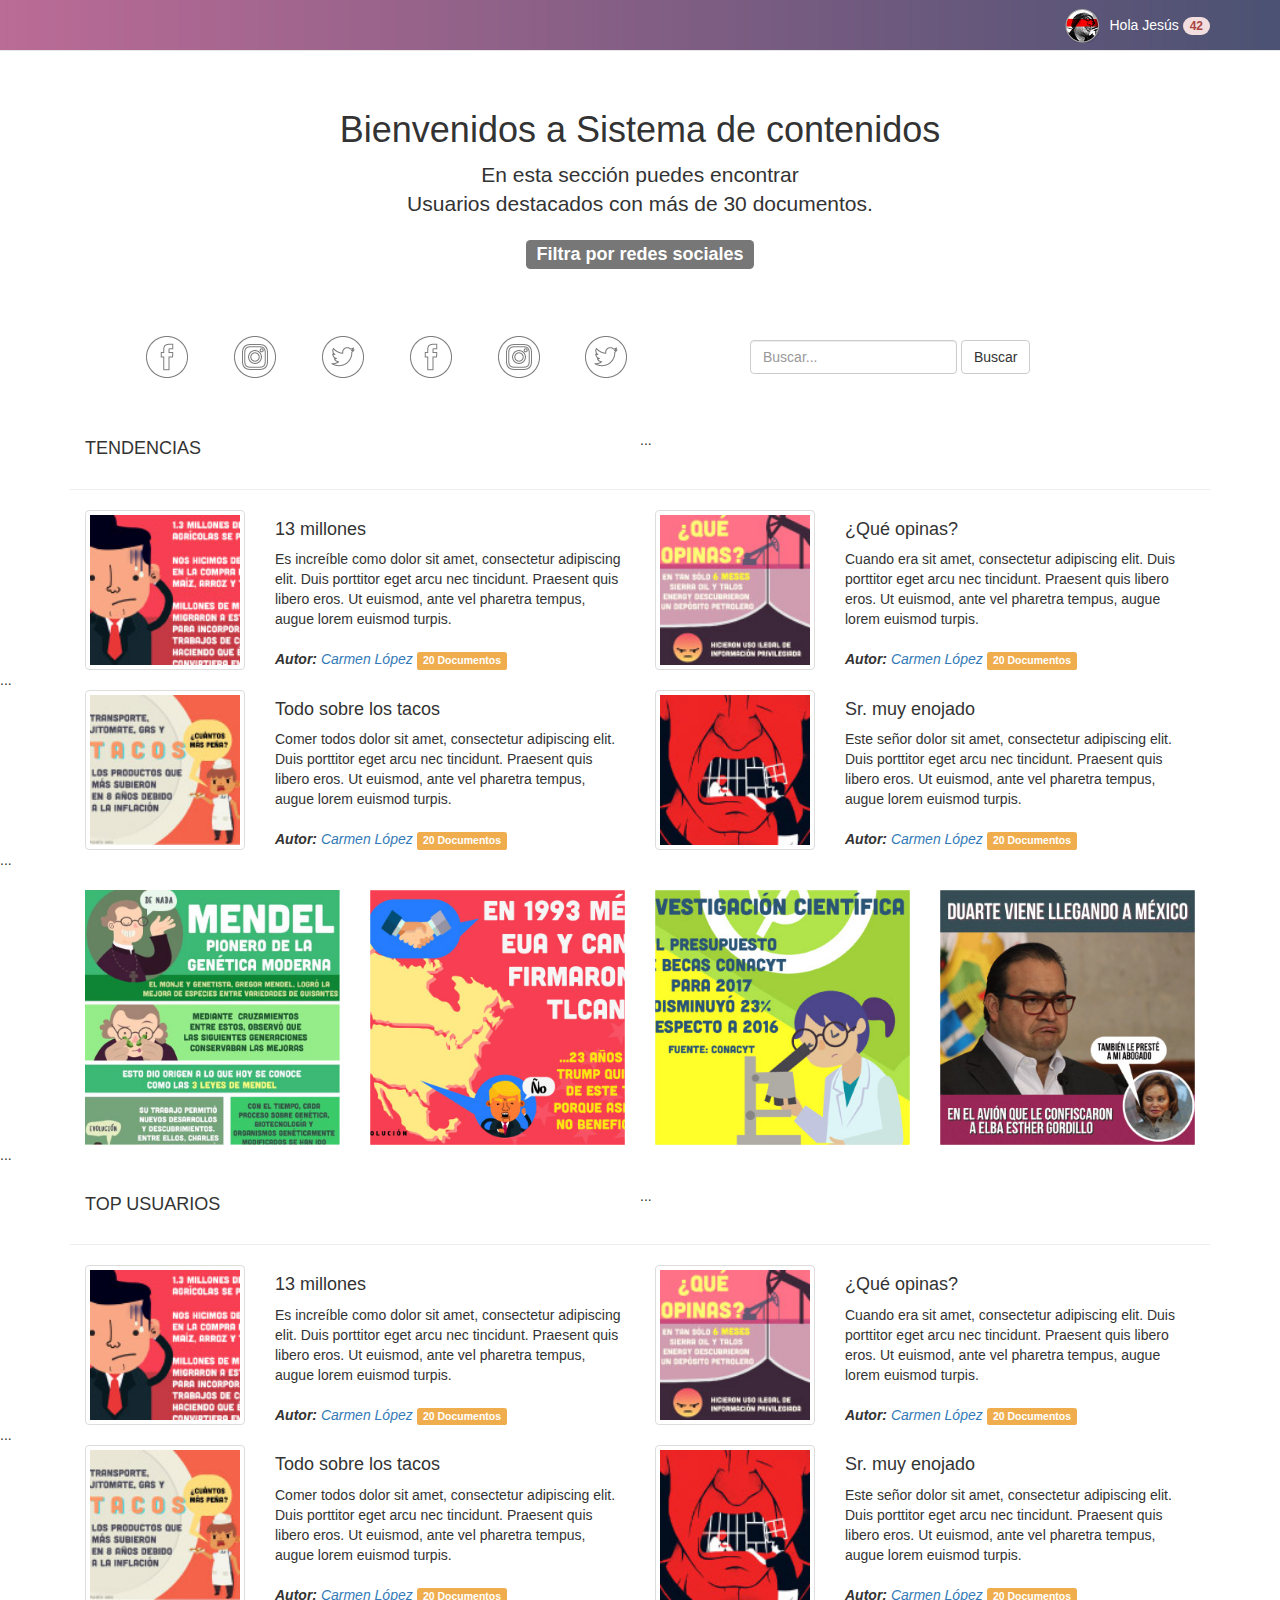
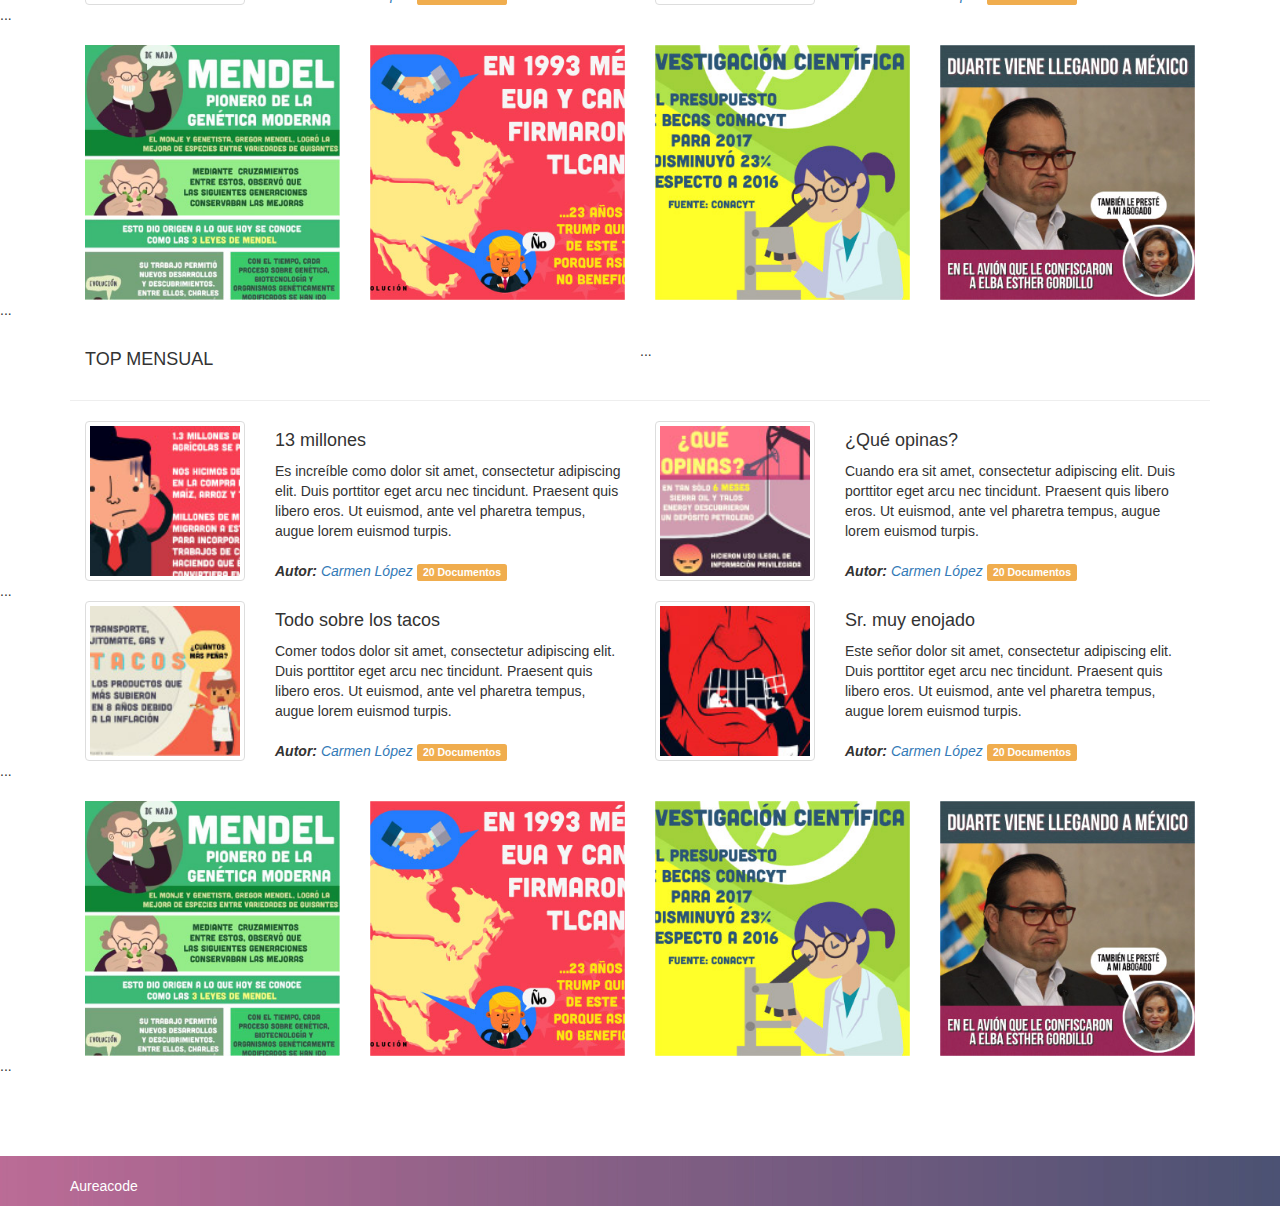
==== home.html @ 3f893d43 "va se llama home.html" ====
<!DOCTYPE html>
<html lang="en">
<head>
<meta charset="utf-8">
<meta http-equiv="X-UA-Compatible" content="IE=edge">
<meta name="viewport" content="width=device-width, initial-scale=1">
<!-- The above 3 meta tags *must* come first in the head; any other head content must come *after* these tags -->
<meta name="description" content="">
<meta name="author" content="">
<link rel="icon" href="#">
<title>Sistema de contenido</title>
<!-- Bootstrap core CSS -->
<link href="assets/css/bootstrap.min.css" rel="stylesheet">
<link rel="stylesheet" type="text/css" href="assets/css/starter-template.css">
<!-- IE10 viewport hack for Surface/desktop Windows 8 bug -->
<link href="assets/css/ie10-viewport-bug-workaround.css" rel="stylesheet">
<link rel="stylesheet" type="text/css" href="assets/css/bootstrap.css">
<!-- Custom styles for this template -->
<link href="assets/css/cover2.css" rel="stylesheet">
<link rel="stylesheet" type="text/css" href="assets/css/miestilo.css">
<!-- Just for debugging purposes. Don't actually copy these 2 lines! -->
<!--[if lt IE 9]><script src="../../assets/js/ie8-responsive-file-warning.js"></script><![endif]-->
<script src="assets/js/ie-emulation-modes-warning.js"></script>
<link rel="stylesheet" type="text/css" href="assets/css/bootstrap-extras-margins-padding.css">
<!-- HTML5 shim and Respond.js for IE8 support of HTML5 elements and media queries -->
<!--[if lt IE 9]>
      <script src="https://oss.maxcdn.com/html5shiv/3.7.3/html5shiv.min.js"></script>
      <script src="https://oss.maxcdn.com/respond/1.4.2/respond.min.js"></script>
    <![endif]-->
</head>

<body>
<!-- Fixed navbar -->
<nav class="navbar pleca navbar-default navbar-fixed-top">
  <div class="container">
    <div class="navbar-header">
      <button type="button" class="navbar-toggle collapsed" data-toggle="collapse" data-target="#navbar" aria-expanded="false" aria-controls="navbar"> <span class="sr-only"> </span> <span class="icon-bar"></span> <span class="icon-bar"></span> <span class="icon-bar"></span> </button>
      <!--a class="navbar-brand" href="#">Project name</a--> 
    </div>
    <div id="navbar" class="navbar-collapse collapse">
      <ul class="nav navbar-nav navbar-right">
        <li class="dropdown"> <a href="#" class="dropdown-toggle" data-toggle="dropdown" role="button" aria-haspopup="true" aria-expanded="false"> <img class="avatar"  src="assets/images/user.png" width="34" height="34"> Hola Jesús <span class="badge alert-danger">42</span></a>
          <ul class="dropdown-menu">
            <li><a href="#">Cuenta</a></li>
            <li><a href="#">Notificaciones <span class="badge alert-danger">42</span></a></li>
            <li><a href="#">Cerrar</a></li>
          </ul>
        </li>
      </ul>
    </div>
    <!--/.nav-collapse --> 
  </div>
</nav>
<!-- /Fixed navbar -->
<!--Titulo-->
<div class="container">

      <div class="starter-template">
        <h1>Bienvenidos a Sistema de contenidos</h1>
        <p class="lead">En esta sección puedes encontrar <br> Usuarios destacados con más de 30 documentos.<br>
        </p><h3><span class="label label-default mt-20">Filtra por redes sociales</span></h3>
      </div>

    </div>
<!--end título -->
 
<!--iconos de redes-->
<div class="container">
<div class="col-md-7">
  <ul>
    <li>
      <input type="checkbox" id="cb1" />
      <label for="cb1"><img src="assets/images/icon-fb2.png" width="44" height="44"></label>
    </li>
    <li>
      <input type="checkbox" id="cb2" />
      <label for="cb2"><img src="assets/images/icon-instagram2.png" width="44" height="44"></label>
    </li>
    <li>
      <input type="checkbox" id="cb3" />
      <label for="cb3"><img src="assets/images/icon-twitter2.png" width="44" height="44"></label>
    </li>
    <li>
      <input type="checkbox" id="cb4" />
      <label for="cb4"><img src="assets/images/icon-fb2.png" width="44" height="44"></label>
    </li>
    <li>
      <input type="checkbox" id="cb5" />
      <label for="cb5"><img src="assets/images/icon-instagram2.png" width="44" height="44"></label>
    </li>
    <li>
      <input type="checkbox" id="cb6" />
      <label for="cb6"><img src="assets/images/icon-twitter2.png" width="44" height="44"></label>
    </li>
  </ul>
  </div>
  <div class="col-md-5">
  <form class="form-inline mt-25">
  <div class="form-group">
        <input type="text" class="form-control" id="exampleInputName2" placeholder="Buscar...">
  </div>
  
  <button type="submit" class="btn btn-default">Buscar</button>
</form>
</div>
  <!--end iconos de redes--> 
</div>
<section>
<div class="container mt-20">
  <div class="col-md-6 text-uppercase"><h4>tendencias</h4></div>
  <div class="col-md-6"></div>
  <div class="clearfix">...</div>
  <hr />
</div>
<!--noticias pekes-->
<div class="container">
  <div class="col-lg-2"><img src="assets/images/tw-1.jpg" class="img-thumbnail" width="100%" height="100%"></div>
  <div class="col-lg-4 ">
    <h4>13 millones</h4>
    Es increíble como dolor sit amet, consectetur adipiscing elit. Duis porttitor eget arcu nec tincidunt. Praesent quis libero eros. Ut euismod, ante vel pharetra tempus, augue lorem euismod turpis.
    <footer class="mt-20"><cite title="Source Title"><b>Autor:</b> <a href="#">Carmen López</a></cite> <span class="label label-warning"> 20 Documentos</span></footer>
  </div>
  <div class="col-lg-2"><img src="assets/images/tw-2.jpg" class="img-thumbnail" width="100%" height="100%"></div>
  <div class="col-lg-4 ">
    <h4>¿Qué opinas?</h4>
    Cuando era sit amet, consectetur adipiscing elit. Duis porttitor eget arcu nec tincidunt. Praesent quis libero eros. Ut euismod, ante vel pharetra tempus, augue lorem euismod turpis.
    <footer class="mt-20"><cite title="Source Title"><b>Autor:</b> <a href="#">Carmen López</a></cite> <span class="label label-warning"> 20 Documentos</span></footer>
  </div>
  <hr />
</div>
<div class="clearfix">...</div>
<div class="container">
  <div class="col-lg-2"><img src="assets/images/tw-3.jpg" class="img-thumbnail" width="100%" height="100%"></div>
  <div class="col-lg-4 ">
    <h4>Todo sobre los tacos</h4>
    Comer todos dolor sit amet, consectetur adipiscing elit. Duis porttitor eget arcu nec tincidunt. Praesent quis libero eros. Ut euismod, ante vel pharetra tempus, augue lorem euismod turpis.
    <footer class="mt-20"><cite title="Source Title"><b>Autor:</b> <a href="#">Carmen López</a></cite> <span class="label label-warning"> 20 Documentos</span></footer>
  </div>
  <div class="col-lg-2"><img src="assets/images/tw-4.jpg" class="img-thumbnail" width="100%" height="100%"></div>
  <div class="col-lg-4 ">
    <h4>Sr. muy enojado</h4>
    Este señor dolor sit amet, consectetur adipiscing elit. Duis porttitor eget arcu nec tincidunt. Praesent quis libero eros. Ut euismod, ante vel pharetra tempus, augue lorem euismod turpis.
    <footer class="mt-20"><cite title="Source Title"><b>Autor:</b> <a href="#">Carmen López</a></cite> <span class="label label-warning"> 20 Documentos</span></footer>
  </div>
  <hr />
</div>
<!--end noticias pekes-->
<div class="clearfix">...</div>
<div class="container mt-20">

<div class="col-md-3"><img  src="assets/images/img-1.jpg" width="100%" ></div>
<div class="col-md-3"><img  src="assets/images/img-2.jpg" width="100%" ></div>
<div class="col-md-3"><img  src="assets/images/img-3.jpg" width="100%" ></div>
<div class="col-md-3"><img  src="assets/images/img-4.jpg" width="100%" ></div>



</div>
<div class="clearfix">...</div>
</section>
<section>
<div class="container mt-20">
  <div class="col-md-6 text-uppercase"><h4>top usuarios</h4></div>
  <div class="col-md-6"></div>
  <div class="clearfix">...</div>
  <hr />
</div>
<!--noticias pekes-->
<div class="container">
  <div class="col-lg-2"><img src="assets/images/tw-1.jpg" class="img-thumbnail" width="100%" height="100%"></div>
  <div class="col-lg-4 ">
    <h4>13 millones</h4>
    Es increíble como dolor sit amet, consectetur adipiscing elit. Duis porttitor eget arcu nec tincidunt. Praesent quis libero eros. Ut euismod, ante vel pharetra tempus, augue lorem euismod turpis.
    <footer class="mt-20"><cite title="Source Title"><b>Autor:</b> <a href="#">Carmen López</a></cite> <span class="label label-warning"> 20 Documentos</span></footer>
  </div>
  <div class="col-lg-2"><img src="assets/images/tw-2.jpg" class="img-thumbnail" width="100%" height="100%"></div>
  <div class="col-lg-4 ">
    <h4>¿Qué opinas?</h4>
    Cuando era sit amet, consectetur adipiscing elit. Duis porttitor eget arcu nec tincidunt. Praesent quis libero eros. Ut euismod, ante vel pharetra tempus, augue lorem euismod turpis.
    <footer class="mt-20"><cite title="Source Title"><b>Autor:</b> <a href="#">Carmen López</a></cite> <span class="label label-warning"> 20 Documentos</span></footer>
  </div>
  <hr />
</div>
<div class="clearfix">...</div>
<div class="container">
  <div class="col-lg-2"><img src="assets/images/tw-3.jpg" class="img-thumbnail" width="100%" height="100%"></div>
  <div class="col-lg-4 ">
    <h4>Todo sobre los tacos</h4>
    Comer todos dolor sit amet, consectetur adipiscing elit. Duis porttitor eget arcu nec tincidunt. Praesent quis libero eros. Ut euismod, ante vel pharetra tempus, augue lorem euismod turpis.
    <footer class="mt-20"><cite title="Source Title"><b>Autor:</b> <a href="#">Carmen López</a></cite> <span class="label label-warning"> 20 Documentos</span></footer>
  </div>
  <div class="col-lg-2"><img src="assets/images/tw-4.jpg" class="img-thumbnail" width="100%" height="100%"></div>
  <div class="col-lg-4 ">
    <h4>Sr. muy enojado</h4>
    Este señor dolor sit amet, consectetur adipiscing elit. Duis porttitor eget arcu nec tincidunt. Praesent quis libero eros. Ut euismod, ante vel pharetra tempus, augue lorem euismod turpis.
    <footer class="mt-20"><cite title="Source Title"><b>Autor:</b> <a href="#">Carmen López</a></cite> <span class="label label-warning"> 20 Documentos</span></footer>
  </div>
  <hr />
</div>
<!--end noticias pekes-->
<div class="clearfix">...</div>
<div class="container mt-20">

<div class="col-md-3"><img  src="assets/images/img-1.jpg" width="100%" ></div>
<div class="col-md-3"><img  src="assets/images/img-2.jpg" width="100%" ></div>
<div class="col-md-3"><img  src="assets/images/img-3.jpg" width="100%" ></div>
<div class="col-md-3"><img  src="assets/images/img-4.jpg" width="100%" ></div>



</div>
<div class="clearfix">...</div>
</section>
<section>
<div class="container mt-20">
  <div class="col-md-6 text-uppercase"><h4>top mensual</h4></div>
  <div class="col-md-6"></div>
  <div class="clearfix">...</div>
  <hr />
</div>
<!--noticias pekes-->
<div class="container">
  <div class="col-lg-2"><img src="assets/images/tw-1.jpg" class="img-thumbnail" width="100%" height="100%"></div>
  <div class="col-lg-4 ">
    <h4>13 millones</h4>
    Es increíble como dolor sit amet, consectetur adipiscing elit. Duis porttitor eget arcu nec tincidunt. Praesent quis libero eros. Ut euismod, ante vel pharetra tempus, augue lorem euismod turpis.
    <footer class="mt-20"><cite title="Source Title"><b>Autor:</b> <a href="#">Carmen López</a></cite> <span class="label label-warning"> 20 Documentos</span></footer>
  </div>
  <div class="col-lg-2"><img src="assets/images/tw-2.jpg" class="img-thumbnail" width="100%" height="100%"></div>
  <div class="col-lg-4 ">
    <h4>¿Qué opinas?</h4>
    Cuando era sit amet, consectetur adipiscing elit. Duis porttitor eget arcu nec tincidunt. Praesent quis libero eros. Ut euismod, ante vel pharetra tempus, augue lorem euismod turpis.
    <footer class="mt-20"><cite title="Source Title"><b>Autor:</b> <a href="#">Carmen López</a></cite> <span class="label label-warning"> 20 Documentos</span></footer>
  </div>
  <hr />
</div>
<div class="clearfix">...</div>
<div class="container">
  <div class="col-lg-2"><img src="assets/images/tw-3.jpg" class="img-thumbnail" width="100%" height="100%"></div>
  <div class="col-lg-4 ">
    <h4>Todo sobre los tacos</h4>
    Comer todos dolor sit amet, consectetur adipiscing elit. Duis porttitor eget arcu nec tincidunt. Praesent quis libero eros. Ut euismod, ante vel pharetra tempus, augue lorem euismod turpis.
    <footer class="mt-20"><cite title="Source Title"><b>Autor:</b> <a href="#">Carmen López</a></cite> <span class="label label-warning"> 20 Documentos</span></footer>
  </div>
  <div class="col-lg-2"><img src="assets/images/tw-4.jpg" class="img-thumbnail" width="100%" height="100%"></div>
  <div class="col-lg-4 ">
    <h4>Sr. muy enojado</h4>
    Este señor dolor sit amet, consectetur adipiscing elit. Duis porttitor eget arcu nec tincidunt. Praesent quis libero eros. Ut euismod, ante vel pharetra tempus, augue lorem euismod turpis.
    <footer class="mt-20"><cite title="Source Title"><b>Autor:</b> <a href="#">Carmen López</a></cite> <span class="label label-warning"> 20 Documentos</span></footer>
  </div>
  <hr />
</div>
<!--end noticias pekes-->
<div class="clearfix">...</div>
<div class="container mt-20">

<div class="col-md-3"><img  src="assets/images/img-1.jpg" width="100%" ></div>
<div class="col-md-3"><img  src="assets/images/img-2.jpg" width="100%" ></div>
<div class="col-md-3"><img  src="assets/images/img-3.jpg" width="100%" ></div>
<div class="col-md-3"><img  src="assets/images/img-4.jpg" width="100%" ></div>



</div>
<div class="clearfix">...</div>
</section>
<footer class="footer pleca mt-80">
      <div class="container ">
        <p class="mt-20"  style="color:#FFF;">Aureacode</p>
      </div>
    </footer>
<!-- Bootstrap core JavaScript
    ================================================== --> 
<!-- Placed at the end of the document so the pages load faster --> 
<script src="https://ajax.googleapis.com/ajax/libs/jquery/1.12.4/jquery.min.js"></script> 
<script>window.jQuery || document.write('<script src="assets/js/jquery.min.js"><\/script>')</script> 
<script src="assets/js/bootstrap.min.js"></script> 
<!-- IE10 viewport hack for Surface/desktop Windows 8 bug --> 
<script src="assets/js/ie10-viewport-bug-workaround.js"></script>
</body>
</html>
---- assets/css/starter-template.css ----
body {
  padding-top: 50px;
}
.starter-template {
  padding: 40px 15px;
  text-align: center;
}
---- assets/css/ie10-viewport-bug-workaround.css ----
/*!
 * IE10 viewport hack for Surface/desktop Windows 8 bug
 * Copyright 2014-2015 Twitter, Inc.
 * Licensed under MIT (https://github.com/twbs/bootstrap/blob/master/LICENSE)
 */

/*
 * See the Getting Started docs for more information:
 * http://getbootstrap.com/getting-started/#support-ie10-width
 */
@-ms-viewport     { width: device-width; }
@-o-viewport      { width: device-width; }
@viewport         { width: device-width; }
---- assets/css/miestilo.css ----
@charset "utf-8";
/* CSS Document */

input#inputEmail.form-control, input#inputPassword.form-control{  
    background: none;
    color: #fff;
    font-size: 24px;
    height: 55px;
    border: none;
    border-bottom: 1px solid #fff;
    width: 60%;
	box-shadow: none;
	border-radius: 0px;
	margin:auto;
}

.btnRed{
	width:44px;
	height:44px;
	float:left;
	display:block;
	margin-left:70px;
	
	
}
.redes{
	border:1px solid red;
	text-align:center;
}
.fb{
	background:url(../images/icon-fb.png) no-repeat;
	width:44px;
	height:44px;
	display:block;
	
	
}
.tw{
	background:url(../images/icon-twitter.png) no-repeat;
	width:44px;
	height:44px;
	display:block;
}
.int{
	background:url(../images/icon-instagram.png) no-repeat;
	width:44px;
	height:44px;
	
	display:block;
}
button{
	border:none;
}
.pleca{
	background:url(../images/pleca.jpg) repeat-y;
}
.navbar-default .navbar-nav > li > a {
    color: #fff;
}

.navbar-default .navbar-nav > li > a:hover,
.navbar-default .navbar-nav > li > a:focus {
  color:#CCC;
  background-color: transparent;
}
.navbar-default .navbar-nav > .open > a, .navbar-default .navbar-nav > .open > a:hover, .navbar-default .navbar-nav > .open > a:focus {
    color: #fff;
    background-color: #080808;
}
.avatar{
	width:34px;
	height:34px;
	float:left;
	margin-right: 10px;
    margin-top: -6px;
}
/*-----------------estilos para flehca en iconos--------*/
ul {
  list-style-type: none;
}

li {
  display: inline-block;
}

input[type="checkbox"][id^="cb"] {
  display: none;
}

label {
  
  padding: 10px;
  display: block;
  position: relative;
  margin: 10px;
  cursor: pointer;
}

label:before {
  background-color: white;
  color: white;
  content: " ";
  display: block;
  border-radius: 50%;
  
  position: absolute;
  top: -5px;
  left: -5px;
  width: 25px;
  height: 25px;
  text-align: center;
  line-height: 28px;
  transition-duration: 0.4s;
  transform: scale(0);
}

label img {
  height: 44px;
  width: 44px;
  transition-duration: 0.2s;
  transform-origin: 50% 50%;
}

:checked + label {
  border-color: #ddd;
}

:checked + label:before {
  content: "✓";
  background-color: #18d01b;
  transform: scale(1);
}

:checked + label img {
  transform: scale(0.9);
 /* box-shadow: 0 0 5px #333;*/
  z-index: -1;
}

/*------------------fin css para paloma-----*/
blockquote .small, blockquote footer, blockquote small {
    display: block;
    font-size: 80%;
    line-height: 1.42857143;
    color: #777;
}
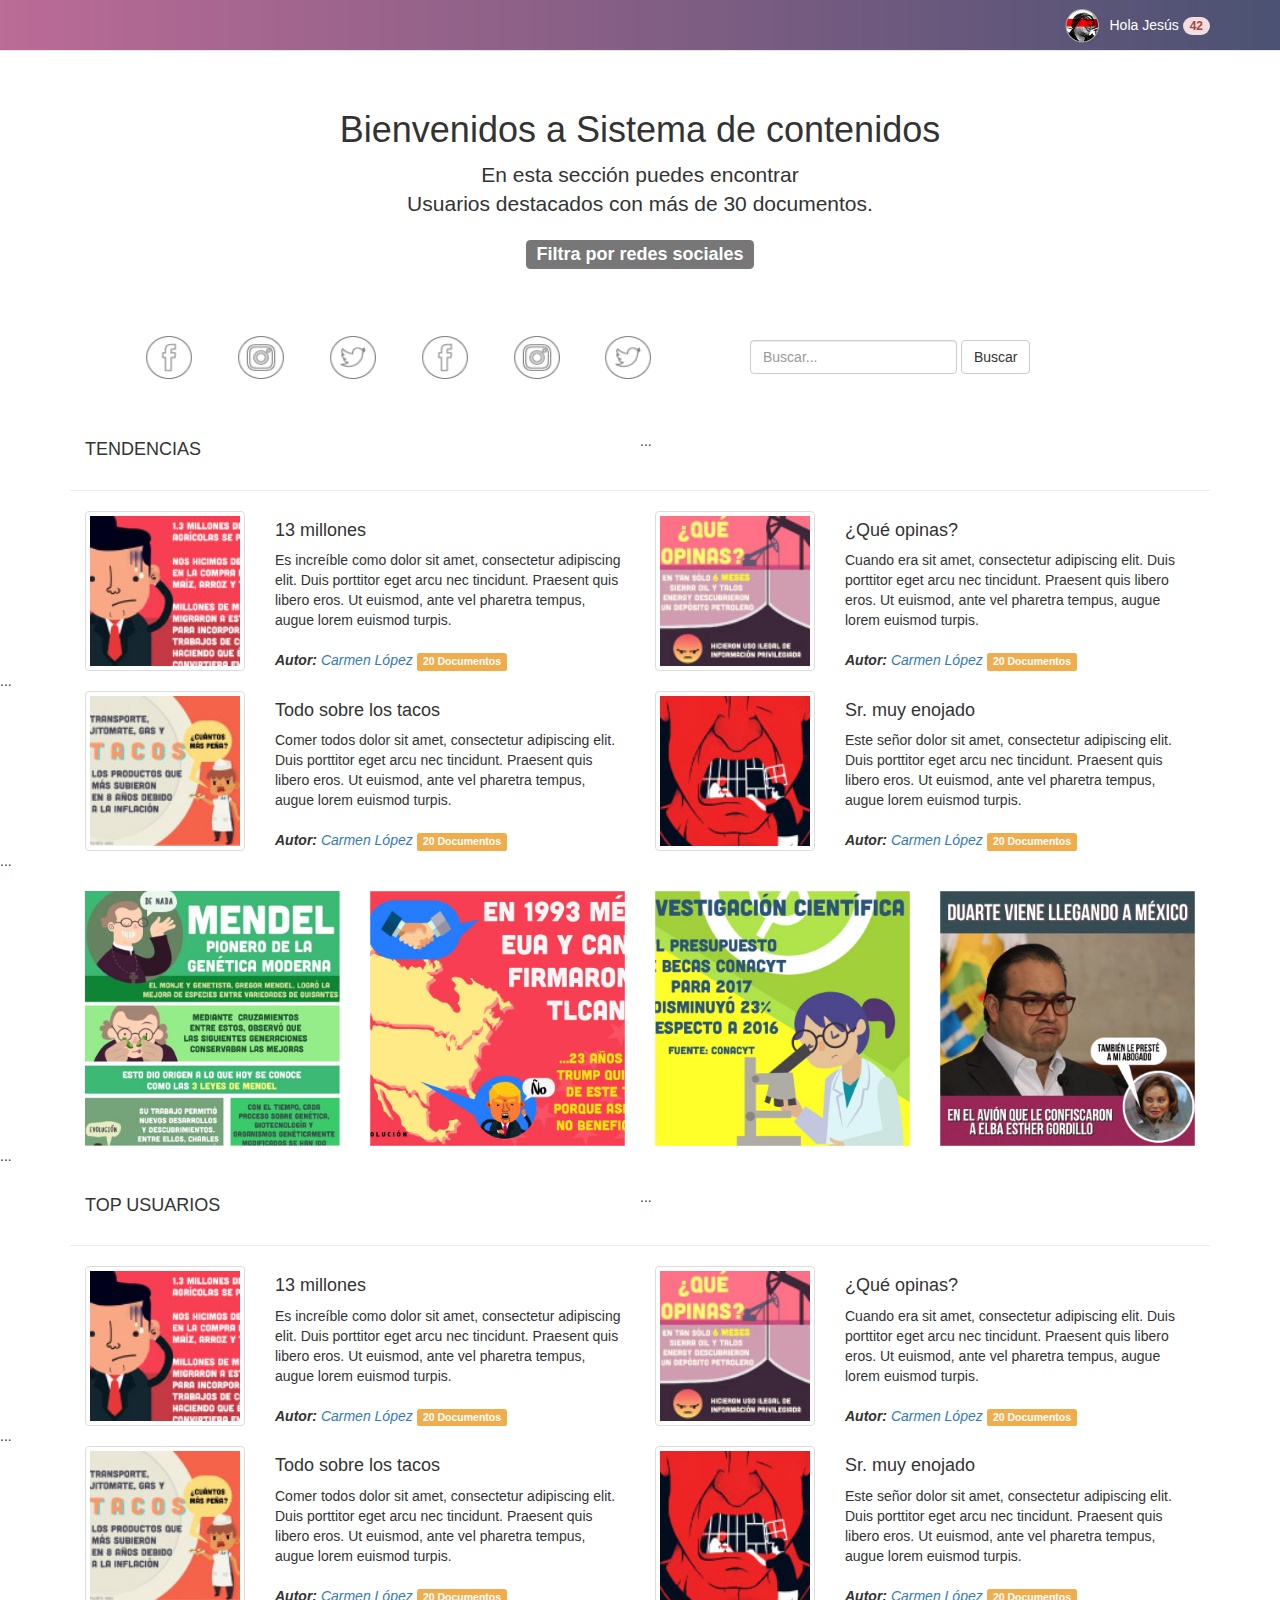
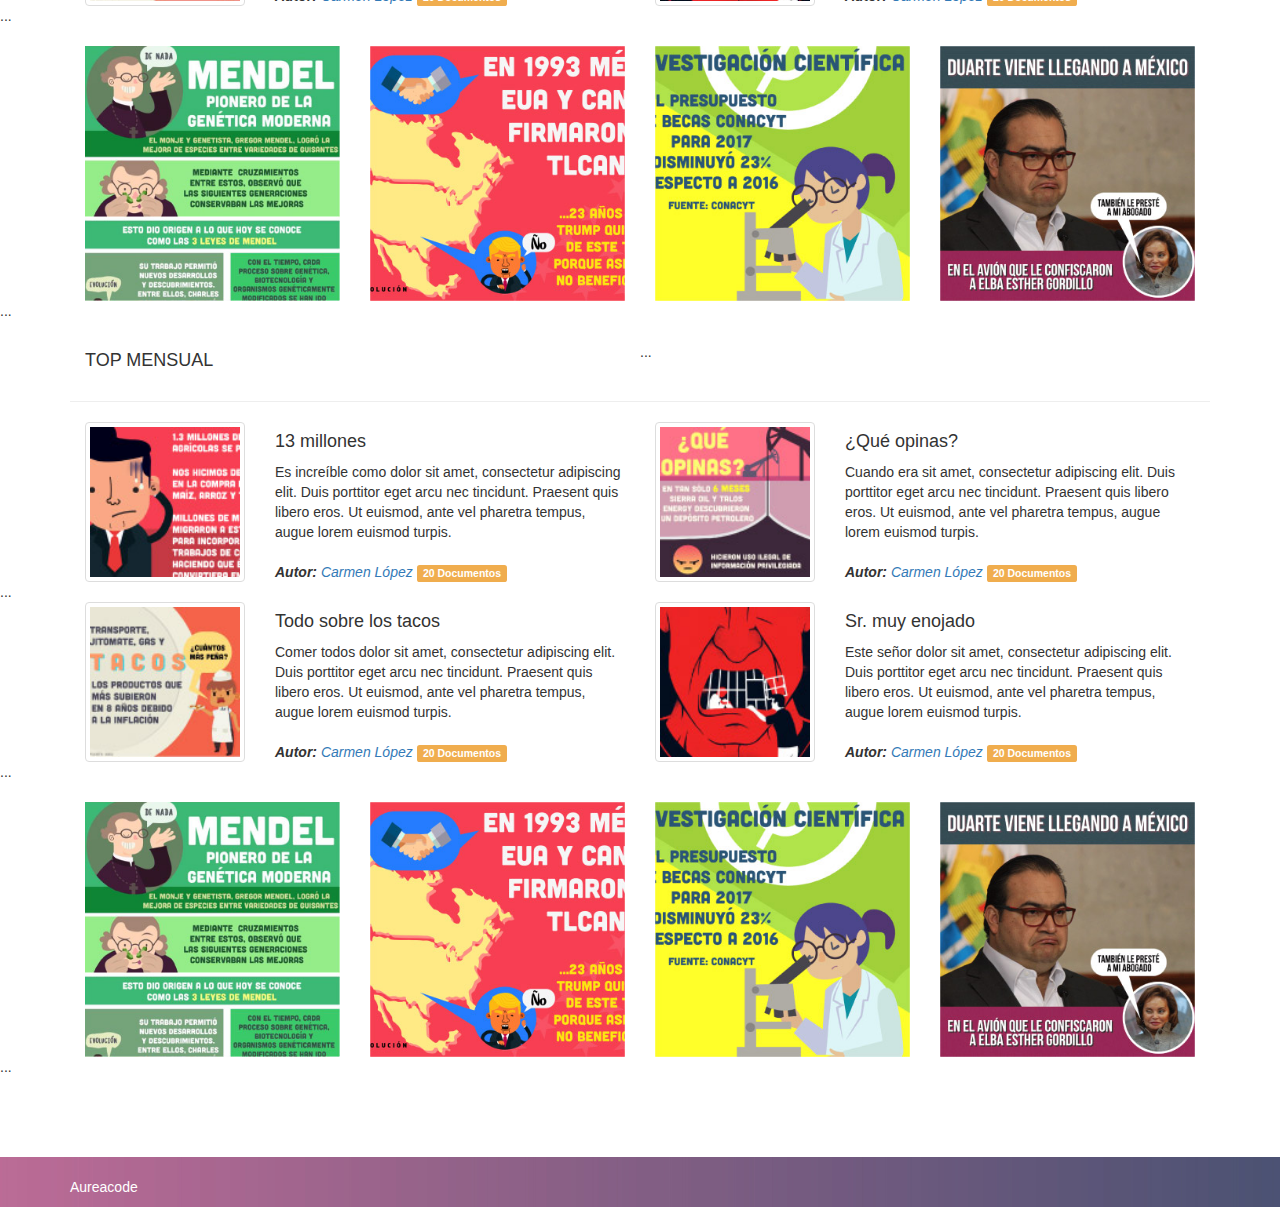
==== commit 3dc03d04: "descarga de contenido" ====
--- a/home.html
+++ b/home.html
@@ -1,281 +1,281 @@
 <!DOCTYPE html>
 <html lang="en">
-<head>
-<meta charset="utf-8">
-<meta http-equiv="X-UA-Compatible" content="IE=edge">
-<meta name="viewport" content="width=device-width, initial-scale=1">
-<!-- The above 3 meta tags *must* come first in the head; any other head content must come *after* these tags -->
-<meta name="description" content="">
-<meta name="author" content="">
-<link rel="icon" href="#">
-<title>Sistema de contenido</title>
-<!-- Bootstrap core CSS -->
-<link href="assets/css/bootstrap.min.css" rel="stylesheet">
-<link rel="stylesheet" type="text/css" href="assets/css/starter-template.css">
-<!-- IE10 viewport hack for Surface/desktop Windows 8 bug -->
-<link href="assets/css/ie10-viewport-bug-workaround.css" rel="stylesheet">
-<link rel="stylesheet" type="text/css" href="assets/css/bootstrap.css">
-<!-- Custom styles for this template -->
-<link href="assets/css/cover2.css" rel="stylesheet">
-<link rel="stylesheet" type="text/css" href="assets/css/miestilo.css">
-<!-- Just for debugging purposes. Don't actually copy these 2 lines! -->
-<!--[if lt IE 9]><script src="../../assets/js/ie8-responsive-file-warning.js"></script><![endif]-->
-<script src="assets/js/ie-emulation-modes-warning.js"></script>
-<link rel="stylesheet" type="text/css" href="assets/css/bootstrap-extras-margins-padding.css">
-<!-- HTML5 shim and Respond.js for IE8 support of HTML5 elements and media queries -->
-<!--[if lt IE 9]>
-      <script src="https://oss.maxcdn.com/html5shiv/3.7.3/html5shiv.min.js"></script>
-      <script src="https://oss.maxcdn.com/respond/1.4.2/respond.min.js"></script>
-    <![endif]-->
-</head>
-
-<body>
-<!-- Fixed navbar -->
-<nav class="navbar pleca navbar-default navbar-fixed-top">
-  <div class="container">
-    <div class="navbar-header">
-      <button type="button" class="navbar-toggle collapsed" data-toggle="collapse" data-target="#navbar" aria-expanded="false" aria-controls="navbar"> <span class="sr-only"> </span> <span class="icon-bar"></span> <span class="icon-bar"></span> <span class="icon-bar"></span> </button>
-      <!--a class="navbar-brand" href="#">Project name</a--> 
-    </div>
-    <div id="navbar" class="navbar-collapse collapse">
-      <ul class="nav navbar-nav navbar-right">
-        <li class="dropdown"> <a href="#" class="dropdown-toggle" data-toggle="dropdown" role="button" aria-haspopup="true" aria-expanded="false"> <img class="avatar"  src="assets/images/user.png" width="34" height="34"> Hola Jesús <span class="badge alert-danger">42</span></a>
-          <ul class="dropdown-menu">
-            <li><a href="#">Cuenta</a></li>
-            <li><a href="#">Notificaciones <span class="badge alert-danger">42</span></a></li>
-            <li><a href="#">Cerrar</a></li>
-          </ul>
-        </li>
-      </ul>
-    </div>
-    <!--/.nav-collapse --> 
-  </div>
-</nav>
-<!-- /Fixed navbar -->
-<!--Titulo-->
-<div class="container">
-
-      <div class="starter-template">
-        <h1>Bienvenidos a Sistema de contenidos</h1>
-        <p class="lead">En esta sección puedes encontrar <br> Usuarios destacados con más de 30 documentos.<br>
-        </p><h3><span class="label label-default mt-20">Filtra por redes sociales</span></h3>
-      </div>
-
-    </div>
-<!--end título -->
- 
-<!--iconos de redes-->
-<div class="container">
-<div class="col-md-7">
-  <ul>
-    <li>
-      <input type="checkbox" id="cb1" />
-      <label for="cb1"><img src="assets/images/icon-fb2.png" width="44" height="44"></label>
-    </li>
-    <li>
-      <input type="checkbox" id="cb2" />
-      <label for="cb2"><img src="assets/images/icon-instagram2.png" width="44" height="44"></label>
-    </li>
-    <li>
-      <input type="checkbox" id="cb3" />
-      <label for="cb3"><img src="assets/images/icon-twitter2.png" width="44" height="44"></label>
-    </li>
-    <li>
-      <input type="checkbox" id="cb4" />
-      <label for="cb4"><img src="assets/images/icon-fb2.png" width="44" height="44"></label>
-    </li>
-    <li>
-      <input type="checkbox" id="cb5" />
-      <label for="cb5"><img src="assets/images/icon-instagram2.png" width="44" height="44"></label>
-    </li>
-    <li>
-      <input type="checkbox" id="cb6" />
-      <label for="cb6"><img src="assets/images/icon-twitter2.png" width="44" height="44"></label>
-    </li>
-  </ul>
-  </div>
-  <div class="col-md-5">
-  <form class="form-inline mt-25">
-  <div class="form-group">
-        <input type="text" class="form-control" id="exampleInputName2" placeholder="Buscar...">
-  </div>
-  
-  <button type="submit" class="btn btn-default">Buscar</button>
-</form>
-</div>
-  <!--end iconos de redes--> 
-</div>
-<section>
-<div class="container mt-20">
-  <div class="col-md-6 text-uppercase"><h4>tendencias</h4></div>
-  <div class="col-md-6"></div>
-  <div class="clearfix">...</div>
-  <hr />
-</div>
-<!--noticias pekes-->
-<div class="container">
-  <div class="col-lg-2"><img src="assets/images/tw-1.jpg" class="img-thumbnail" width="100%" height="100%"></div>
-  <div class="col-lg-4 ">
-    <h4>13 millones</h4>
-    Es increíble como dolor sit amet, consectetur adipiscing elit. Duis porttitor eget arcu nec tincidunt. Praesent quis libero eros. Ut euismod, ante vel pharetra tempus, augue lorem euismod turpis.
-    <footer class="mt-20"><cite title="Source Title"><b>Autor:</b> <a href="#">Carmen López</a></cite> <span class="label label-warning"> 20 Documentos</span></footer>
-  </div>
-  <div class="col-lg-2"><img src="assets/images/tw-2.jpg" class="img-thumbnail" width="100%" height="100%"></div>
-  <div class="col-lg-4 ">
-    <h4>¿Qué opinas?</h4>
-    Cuando era sit amet, consectetur adipiscing elit. Duis porttitor eget arcu nec tincidunt. Praesent quis libero eros. Ut euismod, ante vel pharetra tempus, augue lorem euismod turpis.
-    <footer class="mt-20"><cite title="Source Title"><b>Autor:</b> <a href="#">Carmen López</a></cite> <span class="label label-warning"> 20 Documentos</span></footer>
-  </div>
-  <hr />
-</div>
-<div class="clearfix">...</div>
-<div class="container">
-  <div class="col-lg-2"><img src="assets/images/tw-3.jpg" class="img-thumbnail" width="100%" height="100%"></div>
-  <div class="col-lg-4 ">
-    <h4>Todo sobre los tacos</h4>
-    Comer todos dolor sit amet, consectetur adipiscing elit. Duis porttitor eget arcu nec tincidunt. Praesent quis libero eros. Ut euismod, ante vel pharetra tempus, augue lorem euismod turpis.
-    <footer class="mt-20"><cite title="Source Title"><b>Autor:</b> <a href="#">Carmen López</a></cite> <span class="label label-warning"> 20 Documentos</span></footer>
-  </div>
-  <div class="col-lg-2"><img src="assets/images/tw-4.jpg" class="img-thumbnail" width="100%" height="100%"></div>
-  <div class="col-lg-4 ">
-    <h4>Sr. muy enojado</h4>
-    Este señor dolor sit amet, consectetur adipiscing elit. Duis porttitor eget arcu nec tincidunt. Praesent quis libero eros. Ut euismod, ante vel pharetra tempus, augue lorem euismod turpis.
-    <footer class="mt-20"><cite title="Source Title"><b>Autor:</b> <a href="#">Carmen López</a></cite> <span class="label label-warning"> 20 Documentos</span></footer>
-  </div>
-  <hr />
-</div>
-<!--end noticias pekes-->
-<div class="clearfix">...</div>
-<div class="container mt-20">
-
-<div class="col-md-3"><img  src="assets/images/img-1.jpg" width="100%" ></div>
-<div class="col-md-3"><img  src="assets/images/img-2.jpg" width="100%" ></div>
-<div class="col-md-3"><img  src="assets/images/img-3.jpg" width="100%" ></div>
-<div class="col-md-3"><img  src="assets/images/img-4.jpg" width="100%" ></div>
-
-
-
-</div>
-<div class="clearfix">...</div>
-</section>
-<section>
-<div class="container mt-20">
-  <div class="col-md-6 text-uppercase"><h4>top usuarios</h4></div>
-  <div class="col-md-6"></div>
-  <div class="clearfix">...</div>
-  <hr />
-</div>
-<!--noticias pekes-->
-<div class="container">
-  <div class="col-lg-2"><img src="assets/images/tw-1.jpg" class="img-thumbnail" width="100%" height="100%"></div>
-  <div class="col-lg-4 ">
-    <h4>13 millones</h4>
-    Es increíble como dolor sit amet, consectetur adipiscing elit. Duis porttitor eget arcu nec tincidunt. Praesent quis libero eros. Ut euismod, ante vel pharetra tempus, augue lorem euismod turpis.
-    <footer class="mt-20"><cite title="Source Title"><b>Autor:</b> <a href="#">Carmen López</a></cite> <span class="label label-warning"> 20 Documentos</span></footer>
-  </div>
-  <div class="col-lg-2"><img src="assets/images/tw-2.jpg" class="img-thumbnail" width="100%" height="100%"></div>
-  <div class="col-lg-4 ">
-    <h4>¿Qué opinas?</h4>
-    Cuando era sit amet, consectetur adipiscing elit. Duis porttitor eget arcu nec tincidunt. Praesent quis libero eros. Ut euismod, ante vel pharetra tempus, augue lorem euismod turpis.
-    <footer class="mt-20"><cite title="Source Title"><b>Autor:</b> <a href="#">Carmen López</a></cite> <span class="label label-warning"> 20 Documentos</span></footer>
-  </div>
-  <hr />
-</div>
-<div class="clearfix">...</div>
-<div class="container">
-  <div class="col-lg-2"><img src="assets/images/tw-3.jpg" class="img-thumbnail" width="100%" height="100%"></div>
-  <div class="col-lg-4 ">
-    <h4>Todo sobre los tacos</h4>
-    Comer todos dolor sit amet, consectetur adipiscing elit. Duis porttitor eget arcu nec tincidunt. Praesent quis libero eros. Ut euismod, ante vel pharetra tempus, augue lorem euismod turpis.
-    <footer class="mt-20"><cite title="Source Title"><b>Autor:</b> <a href="#">Carmen López</a></cite> <span class="label label-warning"> 20 Documentos</span></footer>
-  </div>
-  <div class="col-lg-2"><img src="assets/images/tw-4.jpg" class="img-thumbnail" width="100%" height="100%"></div>
-  <div class="col-lg-4 ">
-    <h4>Sr. muy enojado</h4>
-    Este señor dolor sit amet, consectetur adipiscing elit. Duis porttitor eget arcu nec tincidunt. Praesent quis libero eros. Ut euismod, ante vel pharetra tempus, augue lorem euismod turpis.
-    <footer class="mt-20"><cite title="Source Title"><b>Autor:</b> <a href="#">Carmen López</a></cite> <span class="label label-warning"> 20 Documentos</span></footer>
-  </div>
-  <hr />
-</div>
-<!--end noticias pekes-->
-<div class="clearfix">...</div>
-<div class="container mt-20">
-
-<div class="col-md-3"><img  src="assets/images/img-1.jpg" width="100%" ></div>
-<div class="col-md-3"><img  src="assets/images/img-2.jpg" width="100%" ></div>
-<div class="col-md-3"><img  src="assets/images/img-3.jpg" width="100%" ></div>
-<div class="col-md-3"><img  src="assets/images/img-4.jpg" width="100%" ></div>
-
-
-
-</div>
-<div class="clearfix">...</div>
-</section>
-<section>
-<div class="container mt-20">
-  <div class="col-md-6 text-uppercase"><h4>top mensual</h4></div>
-  <div class="col-md-6"></div>
-  <div class="clearfix">...</div>
-  <hr />
-</div>
-<!--noticias pekes-->
-<div class="container">
-  <div class="col-lg-2"><img src="assets/images/tw-1.jpg" class="img-thumbnail" width="100%" height="100%"></div>
-  <div class="col-lg-4 ">
-    <h4>13 millones</h4>
-    Es increíble como dolor sit amet, consectetur adipiscing elit. Duis porttitor eget arcu nec tincidunt. Praesent quis libero eros. Ut euismod, ante vel pharetra tempus, augue lorem euismod turpis.
-    <footer class="mt-20"><cite title="Source Title"><b>Autor:</b> <a href="#">Carmen López</a></cite> <span class="label label-warning"> 20 Documentos</span></footer>
-  </div>
-  <div class="col-lg-2"><img src="assets/images/tw-2.jpg" class="img-thumbnail" width="100%" height="100%"></div>
-  <div class="col-lg-4 ">
-    <h4>¿Qué opinas?</h4>
-    Cuando era sit amet, consectetur adipiscing elit. Duis porttitor eget arcu nec tincidunt. Praesent quis libero eros. Ut euismod, ante vel pharetra tempus, augue lorem euismod turpis.
-    <footer class="mt-20"><cite title="Source Title"><b>Autor:</b> <a href="#">Carmen López</a></cite> <span class="label label-warning"> 20 Documentos</span></footer>
-  </div>
-  <hr />
-</div>
-<div class="clearfix">...</div>
-<div class="container">
-  <div class="col-lg-2"><img src="assets/images/tw-3.jpg" class="img-thumbnail" width="100%" height="100%"></div>
-  <div class="col-lg-4 ">
-    <h4>Todo sobre los tacos</h4>
-    Comer todos dolor sit amet, consectetur adipiscing elit. Duis porttitor eget arcu nec tincidunt. Praesent quis libero eros. Ut euismod, ante vel pharetra tempus, augue lorem euismod turpis.
-    <footer class="mt-20"><cite title="Source Title"><b>Autor:</b> <a href="#">Carmen López</a></cite> <span class="label label-warning"> 20 Documentos</span></footer>
-  </div>
-  <div class="col-lg-2"><img src="assets/images/tw-4.jpg" class="img-thumbnail" width="100%" height="100%"></div>
-  <div class="col-lg-4 ">
-    <h4>Sr. muy enojado</h4>
-    Este señor dolor sit amet, consectetur adipiscing elit. Duis porttitor eget arcu nec tincidunt. Praesent quis libero eros. Ut euismod, ante vel pharetra tempus, augue lorem euismod turpis.
-    <footer class="mt-20"><cite title="Source Title"><b>Autor:</b> <a href="#">Carmen López</a></cite> <span class="label label-warning"> 20 Documentos</span></footer>
-  </div>
-  <hr />
-</div>
-<!--end noticias pekes-->
-<div class="clearfix">...</div>
-<div class="container mt-20">
-
-<div class="col-md-3"><img  src="assets/images/img-1.jpg" width="100%" ></div>
-<div class="col-md-3"><img  src="assets/images/img-2.jpg" width="100%" ></div>
-<div class="col-md-3"><img  src="assets/images/img-3.jpg" width="100%" ></div>
-<div class="col-md-3"><img  src="assets/images/img-4.jpg" width="100%" ></div>
-
-
-
-</div>
-<div class="clearfix">...</div>
-</section>
-<footer class="footer pleca mt-80">
-      <div class="container ">
-        <p class="mt-20"  style="color:#FFF;">Aureacode</p>
-      </div>
-    </footer>
-<!-- Bootstrap core JavaScript
-    ================================================== --> 
-<!-- Placed at the end of the document so the pages load faster --> 
-<script src="https://ajax.googleapis.com/ajax/libs/jquery/1.12.4/jquery.min.js"></script> 
-<script>window.jQuery || document.write('<script src="assets/js/jquery.min.js"><\/script>')</script> 
-<script src="assets/js/bootstrap.min.js"></script> 
-<!-- IE10 viewport hack for Surface/desktop Windows 8 bug --> 
-<script src="assets/js/ie10-viewport-bug-workaround.js"></script>
-</body>
+    <head>
+        <meta charset="utf-8">
+        <meta http-equiv="X-UA-Compatible" content="IE=edge">
+        <meta name="viewport" content="width=device-width, initial-scale=1">
+        <!-- The above 3 meta tags *must* come first in the head; any other head content must come *after* these tags -->
+        <meta name="description" content="">
+        <meta name="author" content="">
+        <link rel="icon" href="#">
+        <title>Sistema de contenido</title>
+        <!-- Bootstrap core CSS -->
+        <link href="assets/css/bootstrap.min.css" rel="stylesheet">
+        <link rel="stylesheet" type="text/css" href="assets/css/starter-template.css">
+        <!-- IE10 viewport hack for Surface/desktop Windows 8 bug -->
+        <link href="assets/css/ie10-viewport-bug-workaround.css" rel="stylesheet">
+        <link rel="stylesheet" type="text/css" href="assets/css/bootstrap.css">
+        <!-- Custom styles for this template -->
+        <link href="assets/css/cover2.css" rel="stylesheet">
+        <link rel="stylesheet" type="text/css" href="assets/css/miestilo.css">
+        <!-- Just for debugging purposes. Don't actually copy these 2 lines! -->
+        <!--[if lt IE 9]><script src="../../assets/js/ie8-responsive-file-warning.js"></script><![endif]-->
+        <script src="assets/js/ie-emulation-modes-warning.js"></script>
+        <link rel="stylesheet" type="text/css" href="assets/css/bootstrap-extras-margins-padding.css">
+        <!-- HTML5 shim and Respond.js for IE8 support of HTML5 elements and media queries -->
+        <!--[if lt IE 9]>
+              <script src="https://oss.maxcdn.com/html5shiv/3.7.3/html5shiv.min.js"></script>
+              <script src="https://oss.maxcdn.com/respond/1.4.2/respond.min.js"></script>
+            <![endif]-->
+    </head>
+
+    <body>
+        <!-- Fixed navbar -->
+        <nav class="navbar pleca navbar-default navbar-fixed-top">
+            <div class="container">
+                <div class="navbar-header">
+                    <button type="button" class="navbar-toggle collapsed" data-toggle="collapse" data-target="#navbar" aria-expanded="false" aria-controls="navbar"> <span class="sr-only"> </span> <span class="icon-bar"></span> <span class="icon-bar"></span> <span class="icon-bar"></span> </button>
+                    <!--a class="navbar-brand" href="#">Project name</a--> 
+                </div>
+                <div id="navbar" class="navbar-collapse collapse">
+                    <ul class="nav navbar-nav navbar-right">
+                        <li class="dropdown"> <a href="#" class="dropdown-toggle" data-toggle="dropdown" role="button" aria-haspopup="true" aria-expanded="false"> <img class="avatar"  src="assets/images/user.png" width="34" height="34"> Hola Jesús <span class="badge alert-danger">42</span></a>
+                            <ul class="dropdown-menu">
+                                <li><a href="#">Cuenta</a></li>
+                                <li><a href="#">Notificaciones <span class="badge alert-danger">42</span></a></li>
+                                <li><a href="#">Cerrar</a></li>
+                            </ul>
+                        </li>
+                    </ul>
+                </div>
+                <!--/.nav-collapse --> 
+            </div>
+        </nav>
+        <!-- /Fixed navbar -->
+        <!--Titulo-->
+        <div class="container">
+
+            <div class="starter-template">
+                <h1>Bienvenidos a Sistema de contenidos</h1>
+                <p class="lead">En esta sección puedes encontrar <br> Usuarios destacados con más de 30 documentos.<br>
+                </p><h3><span class="label label-default mt-20">Filtra por redes sociales</span></h3>
+            </div>
+
+        </div>
+        <!--end título -->
+
+        <!--iconos de redes-->
+        <div class="container">
+            <div class="col-md-7">
+                <ul>
+                    <li>
+                        <input type="checkbox" id="cb1" />
+                        <label for="cb1"><img src="assets/images/icon-fb2.png" width="44" height="44"></label>
+                    </li>
+                    <li>
+                        <input type="checkbox" id="cb2" />
+                        <label for="cb2"><img src="assets/images/icon-instagram2.png" width="44" height="44"></label>
+                    </li>
+                    <li>
+                        <input type="checkbox" id="cb3" />
+                        <label for="cb3"><img src="assets/images/icon-twitter2.png" width="44" height="44"></label>
+                    </li>
+                    <li>
+                        <input type="checkbox" id="cb4" />
+                        <label for="cb4"><img src="assets/images/icon-fb2.png" width="44" height="44"></label>
+                    </li>
+                    <li>
+                        <input type="checkbox" id="cb5" />
+                        <label for="cb5"><img src="assets/images/icon-instagram2.png" width="44" height="44"></label>
+                    </li>
+                    <li>
+                        <input type="checkbox" id="cb6" />
+                        <label for="cb6"><img src="assets/images/icon-twitter2.png" width="44" height="44"></label>
+                    </li>
+                </ul>
+            </div>
+            <div class="col-md-5">
+                <form class="form-inline mt-25">
+                    <div class="form-group">
+                        <input type="text" class="form-control" id="exampleInputName2" placeholder="Buscar...">
+                    </div>
+
+                    <button type="submit" class="btn btn-default">Buscar</button>
+                </form>
+            </div>
+            <!--end iconos de redes--> 
+        </div>
+        <section>
+            <div class="container mt-20">
+                <div class="col-md-6 text-uppercase"><h4>tendencias</h4></div>
+                <div class="col-md-6"></div>
+                <div class="clearfix">...</div>
+                <hr />
+            </div>
+            <!--noticias pekes-->
+            <div class="container">
+                <div class="col-lg-2"><img src="assets/images/tw-1.jpg" class="img-thumbnail" width="100%" height="100%"></div>
+                <div class="col-lg-4 ">
+                    <h4>13 millones</h4>
+                    Es increíble como dolor sit amet, consectetur adipiscing elit. Duis porttitor eget arcu nec tincidunt. Praesent quis libero eros. Ut euismod, ante vel pharetra tempus, augue lorem euismod turpis.
+                    <footer class="mt-20"><cite title="Source Title"><b>Autor:</b> <a href="#">Carmen López</a></cite> <span class="label label-warning"> 20 Documentos</span></footer>
+                </div>
+                <div class="col-lg-2"><img src="assets/images/tw-2.jpg" class="img-thumbnail" width="100%" height="100%"></div>
+                <div class="col-lg-4 ">
+                    <h4>¿Qué opinas?</h4>
+                    Cuando era sit amet, consectetur adipiscing elit. Duis porttitor eget arcu nec tincidunt. Praesent quis libero eros. Ut euismod, ante vel pharetra tempus, augue lorem euismod turpis.
+                    <footer class="mt-20"><cite title="Source Title"><b>Autor:</b> <a href="#">Carmen López</a></cite> <span class="label label-warning"> 20 Documentos</span></footer>
+                </div>
+                <hr />
+            </div>
+            <div class="clearfix">...</div>
+            <div class="container">
+                <div class="col-lg-2"><img src="assets/images/tw-3.jpg" class="img-thumbnail" width="100%" height="100%"></div>
+                <div class="col-lg-4 ">
+                    <h4>Todo sobre los tacos</h4>
+                    Comer todos dolor sit amet, consectetur adipiscing elit. Duis porttitor eget arcu nec tincidunt. Praesent quis libero eros. Ut euismod, ante vel pharetra tempus, augue lorem euismod turpis.
+                    <footer class="mt-20"><cite title="Source Title"><b>Autor:</b> <a href="#">Carmen López</a></cite> <span class="label label-warning"> 20 Documentos</span></footer>
+                </div>
+                <div class="col-lg-2"><img src="assets/images/tw-4.jpg" class="img-thumbnail" width="100%" height="100%"></div>
+                <div class="col-lg-4 ">
+                    <h4>Sr. muy enojado</h4>
+                    Este señor dolor sit amet, consectetur adipiscing elit. Duis porttitor eget arcu nec tincidunt. Praesent quis libero eros. Ut euismod, ante vel pharetra tempus, augue lorem euismod turpis.
+                    <footer class="mt-20"><cite title="Source Title"><b>Autor:</b> <a href="#">Carmen López</a></cite> <span class="label label-warning"> 20 Documentos</span></footer>
+                </div>
+                <hr />
+            </div>
+            <!--end noticias pekes-->
+            <div class="clearfix">...</div>
+            <div class="container mt-20">
+
+                <div class="col-md-3"><img  src="assets/images/img-1.jpg" width="100%" ></div>
+                <div class="col-md-3"><img  src="assets/images/img-2.jpg" width="100%" ></div>
+                <div class="col-md-3"><img  src="assets/images/img-3.jpg" width="100%" ></div>
+                <div class="col-md-3"><img  src="assets/images/img-4.jpg" width="100%" ></div>
+
+
+
+            </div>
+            <div class="clearfix">...</div>
+        </section>
+        <section>
+            <div class="container mt-20">
+                <div class="col-md-6 text-uppercase"><h4>top usuarios</h4></div>
+                <div class="col-md-6"></div>
+                <div class="clearfix">...</div>
+                <hr />
+            </div>
+            <!--noticias pekes-->
+            <div class="container">
+                <div class="col-lg-2"><img src="assets/images/tw-1.jpg" class="img-thumbnail" width="100%" height="100%"></div>
+                <div class="col-lg-4 ">
+                    <h4>13 millones</h4>
+                    Es increíble como dolor sit amet, consectetur adipiscing elit. Duis porttitor eget arcu nec tincidunt. Praesent quis libero eros. Ut euismod, ante vel pharetra tempus, augue lorem euismod turpis.
+                    <footer class="mt-20"><cite title="Source Title"><b>Autor:</b> <a href="#">Carmen López</a></cite> <span class="label label-warning"> 20 Documentos</span></footer>
+                </div>
+                <div class="col-lg-2"><img src="assets/images/tw-2.jpg" class="img-thumbnail" width="100%" height="100%"></div>
+                <div class="col-lg-4 ">
+                    <h4>¿Qué opinas?</h4>
+                    Cuando era sit amet, consectetur adipiscing elit. Duis porttitor eget arcu nec tincidunt. Praesent quis libero eros. Ut euismod, ante vel pharetra tempus, augue lorem euismod turpis.
+                    <footer class="mt-20"><cite title="Source Title"><b>Autor:</b> <a href="#">Carmen López</a></cite> <span class="label label-warning"> 20 Documentos</span></footer>
+                </div>
+                <hr />
+            </div>
+            <div class="clearfix">...</div>
+            <div class="container">
+                <div class="col-lg-2"><img src="assets/images/tw-3.jpg" class="img-thumbnail" width="100%" height="100%"></div>
+                <div class="col-lg-4 ">
+                    <h4>Todo sobre los tacos</h4>
+                    Comer todos dolor sit amet, consectetur adipiscing elit. Duis porttitor eget arcu nec tincidunt. Praesent quis libero eros. Ut euismod, ante vel pharetra tempus, augue lorem euismod turpis.
+                    <footer class="mt-20"><cite title="Source Title"><b>Autor:</b> <a href="#">Carmen López</a></cite> <span class="label label-warning"> 20 Documentos</span></footer>
+                </div>
+                <div class="col-lg-2"><img src="assets/images/tw-4.jpg" class="img-thumbnail" width="100%" height="100%"></div>
+                <div class="col-lg-4 ">
+                    <h4>Sr. muy enojado</h4>
+                    Este señor dolor sit amet, consectetur adipiscing elit. Duis porttitor eget arcu nec tincidunt. Praesent quis libero eros. Ut euismod, ante vel pharetra tempus, augue lorem euismod turpis.
+                    <footer class="mt-20"><cite title="Source Title"><b>Autor:</b> <a href="#">Carmen López</a></cite> <span class="label label-warning"> 20 Documentos</span></footer>
+                </div>
+                <hr />
+            </div>
+            <!--end noticias pekes-->
+            <div class="clearfix">...</div>
+            <div class="container mt-20">
+
+                <div class="col-md-3"><img  src="assets/images/img-1.jpg" width="100%" ></div>
+                <div class="col-md-3"><img  src="assets/images/img-2.jpg" width="100%" ></div>
+                <div class="col-md-3"><img  src="assets/images/img-3.jpg" width="100%" ></div>
+                <div class="col-md-3"><img  src="assets/images/img-4.jpg" width="100%" ></div>
+
+
+
+            </div>
+            <div class="clearfix">...</div>
+        </section>
+        <section>
+            <div class="container mt-20">
+                <div class="col-md-6 text-uppercase"><h4>top mensual</h4></div>
+                <div class="col-md-6"></div>
+                <div class="clearfix">...</div>
+                <hr />
+            </div>
+            <!--noticias pekes-->
+            <div class="container">
+                <div class="col-lg-2"><img src="assets/images/tw-1.jpg" class="img-thumbnail" width="100%" height="100%"></div>
+                <div class="col-lg-4 ">
+                    <h4>13 millones</h4>
+                    Es increíble como dolor sit amet, consectetur adipiscing elit. Duis porttitor eget arcu nec tincidunt. Praesent quis libero eros. Ut euismod, ante vel pharetra tempus, augue lorem euismod turpis.
+                    <footer class="mt-20"><cite title="Source Title"><b>Autor:</b> <a href="#">Carmen López</a></cite> <span class="label label-warning"> 20 Documentos</span></footer>
+                </div>
+                <div class="col-lg-2"><img src="assets/images/tw-2.jpg" class="img-thumbnail" width="100%" height="100%"></div>
+                <div class="col-lg-4 ">
+                    <h4>¿Qué opinas?</h4>
+                    Cuando era sit amet, consectetur adipiscing elit. Duis porttitor eget arcu nec tincidunt. Praesent quis libero eros. Ut euismod, ante vel pharetra tempus, augue lorem euismod turpis.
+                    <footer class="mt-20"><cite title="Source Title"><b>Autor:</b> <a href="#">Carmen López</a></cite> <span class="label label-warning"> 20 Documentos</span></footer>
+                </div>
+                <hr />
+            </div>
+            <div class="clearfix">...</div>
+            <div class="container">
+                <div class="col-lg-2"><img src="assets/images/tw-3.jpg" class="img-thumbnail" width="100%" height="100%"></div>
+                <div class="col-lg-4 ">
+                    <h4>Todo sobre los tacos</h4>
+                    Comer todos dolor sit amet, consectetur adipiscing elit. Duis porttitor eget arcu nec tincidunt. Praesent quis libero eros. Ut euismod, ante vel pharetra tempus, augue lorem euismod turpis.
+                    <footer class="mt-20"><cite title="Source Title"><b>Autor:</b> <a href="#">Carmen López</a></cite> <span class="label label-warning"> 20 Documentos</span></footer>
+                </div>
+                <div class="col-lg-2"><img src="assets/images/tw-4.jpg" class="img-thumbnail" width="100%" height="100%"></div>
+                <div class="col-lg-4 ">
+                    <h4>Sr. muy enojado</h4>
+                    Este señor dolor sit amet, consectetur adipiscing elit. Duis porttitor eget arcu nec tincidunt. Praesent quis libero eros. Ut euismod, ante vel pharetra tempus, augue lorem euismod turpis.
+                    <footer class="mt-20"><cite title="Source Title"><b>Autor:</b> <a href="#">Carmen López</a></cite> <span class="label label-warning"> 20 Documentos</span></footer>
+                </div>
+                <hr />
+            </div>
+            <!--end noticias pekes-->
+            <div class="clearfix">...</div>
+            <div class="container mt-20">
+
+                <div class="col-md-3"><img  src="assets/images/img-1.jpg" width="100%" ></div>
+                <div class="col-md-3"><img  src="assets/images/img-2.jpg" width="100%" ></div>
+                <div class="col-md-3"><img  src="assets/images/img-3.jpg" width="100%" ></div>
+                <div class="col-md-3"><img  src="assets/images/img-4.jpg" width="100%" ></div>
+
+
+
+            </div>
+            <div class="clearfix">...</div>
+        </section>
+        <footer class="footer pleca mt-80">
+            <div class="container ">
+                <p class="mt-20"  style="color:#FFF;">Aureacode</p>
+            </div>
+        </footer>
+        <!-- Bootstrap core JavaScript
+            ================================================== --> 
+        <!-- Placed at the end of the document so the pages load faster --> 
+        <script src="https://ajax.googleapis.com/ajax/libs/jquery/1.12.4/jquery.min.js"></script> 
+        <script>window.jQuery || document.write('<script src="assets/js/jquery.min.js"><\/script>')</script> 
+        <script src="assets/js/bootstrap.min.js"></script> 
+        <!-- IE10 viewport hack for Surface/desktop Windows 8 bug --> 
+        <script src="assets/js/ie10-viewport-bug-workaround.js"></script>
+    </body>
 </html>
--- a/assets/css/miestilo.css
+++ b/assets/css/miestilo.css
@@ -109,14 +109,14 @@
   width: 25px;
   height: 25px;
   text-align: center;
-  line-height: 28px;
+  line-height: 25px;
   transition-duration: 0.4s;
   transform: scale(0);
 }
 
 label img {
-  height: 44px;
-  width: 44px;
+  height: 45px;
+  width: 48px;
   transition-duration: 0.2s;
   transform-origin: 50% 50%;
 }
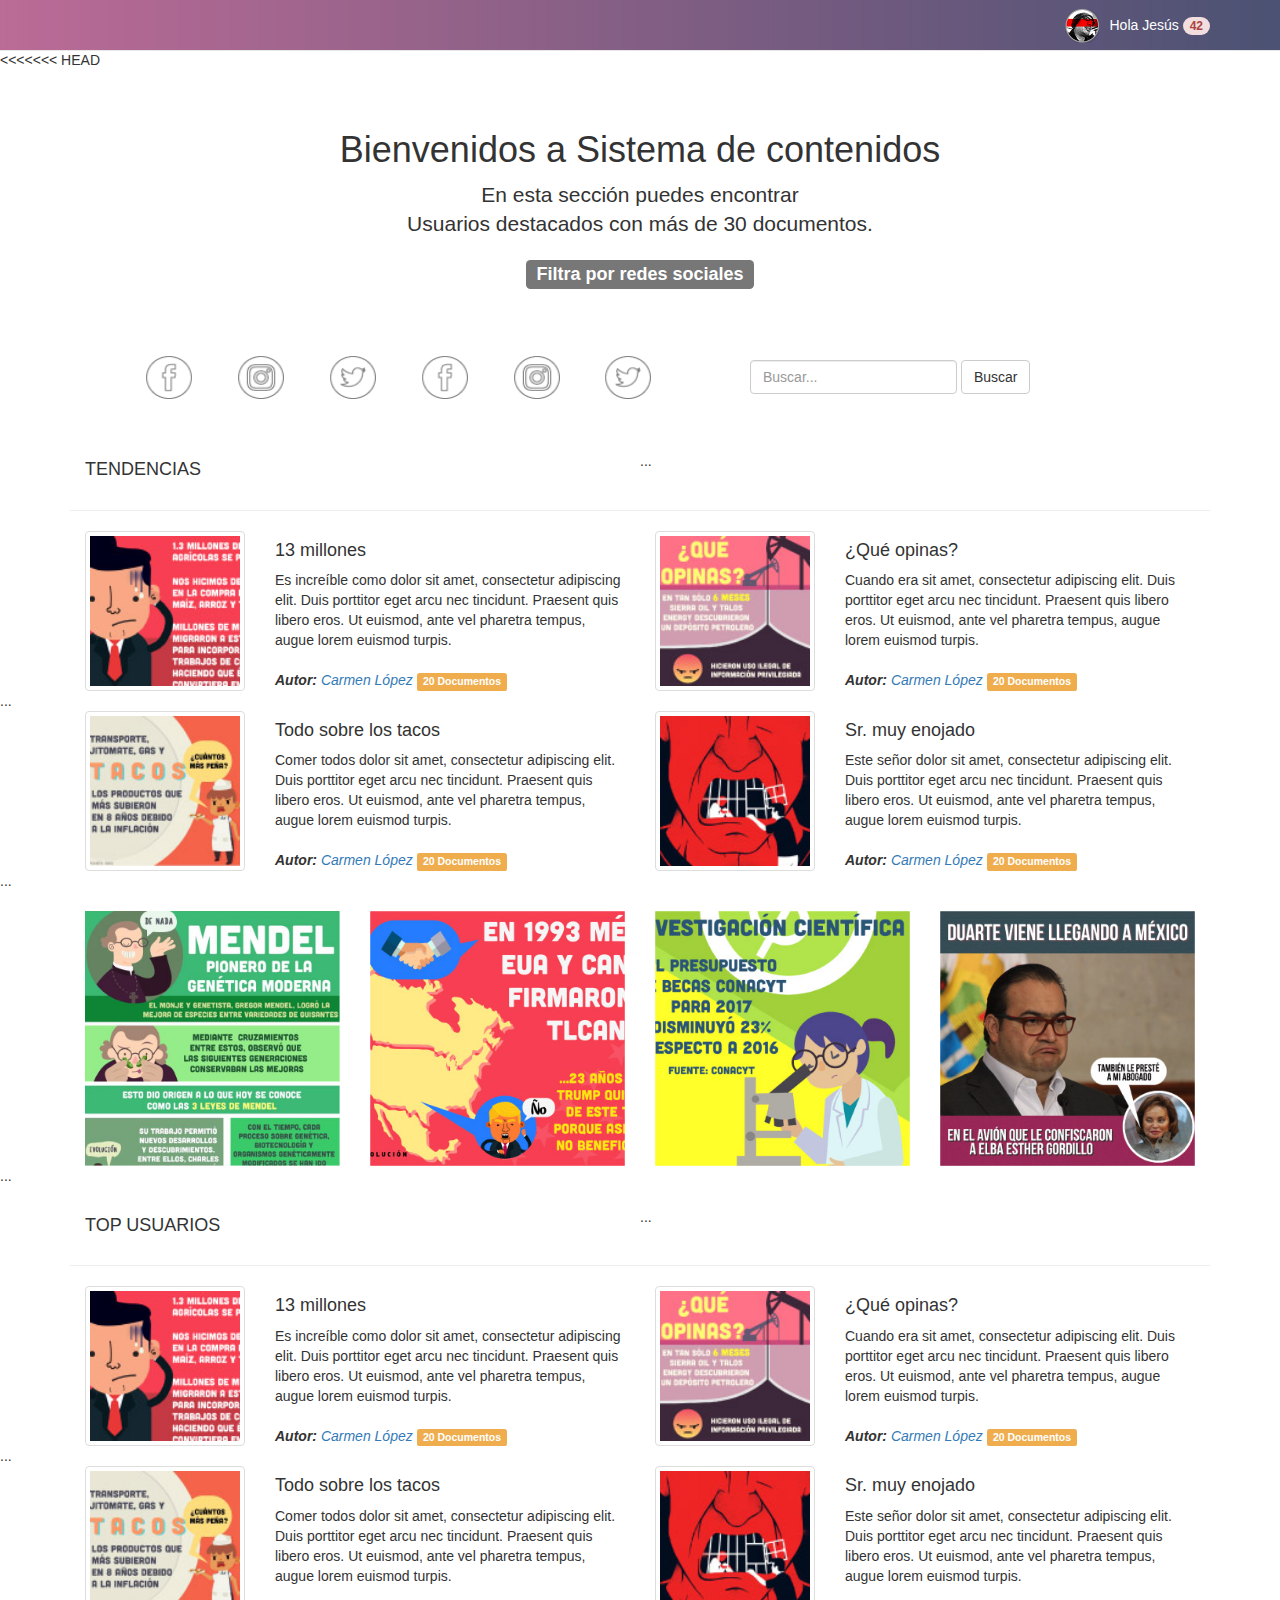
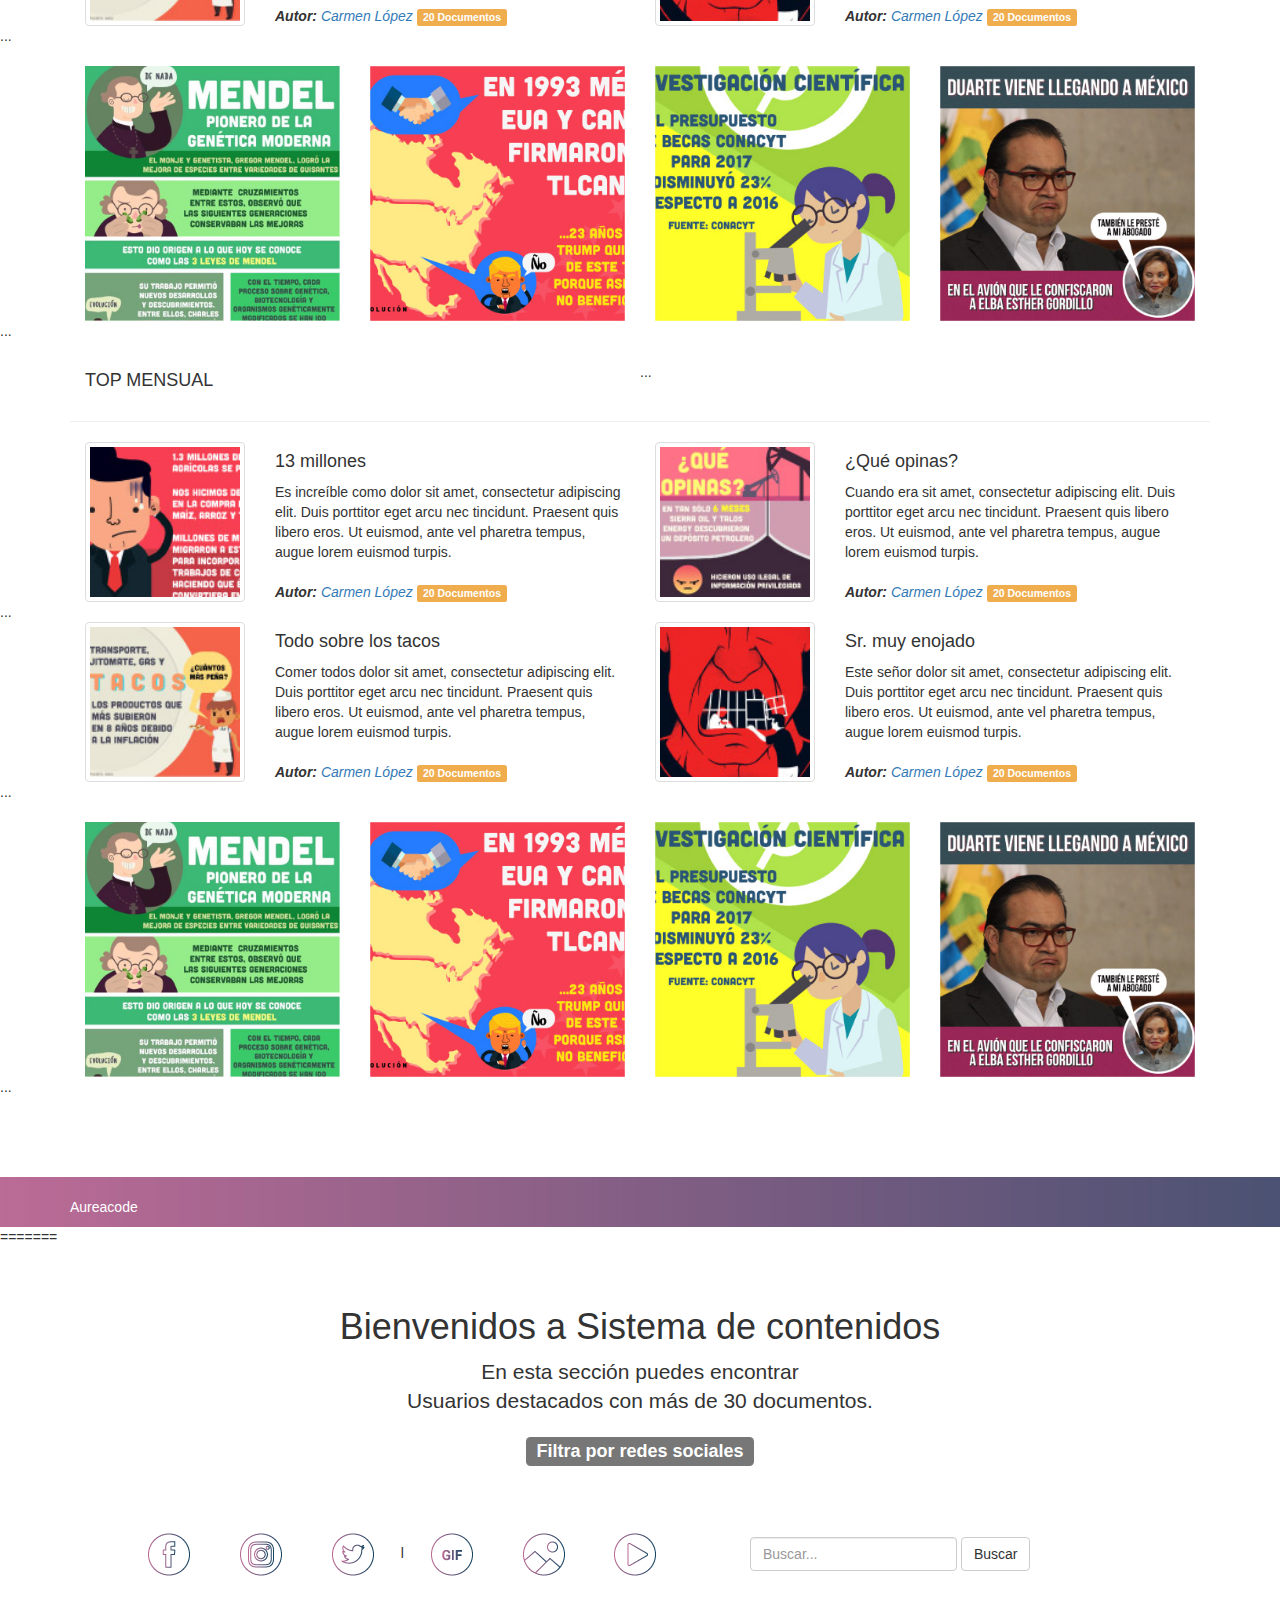
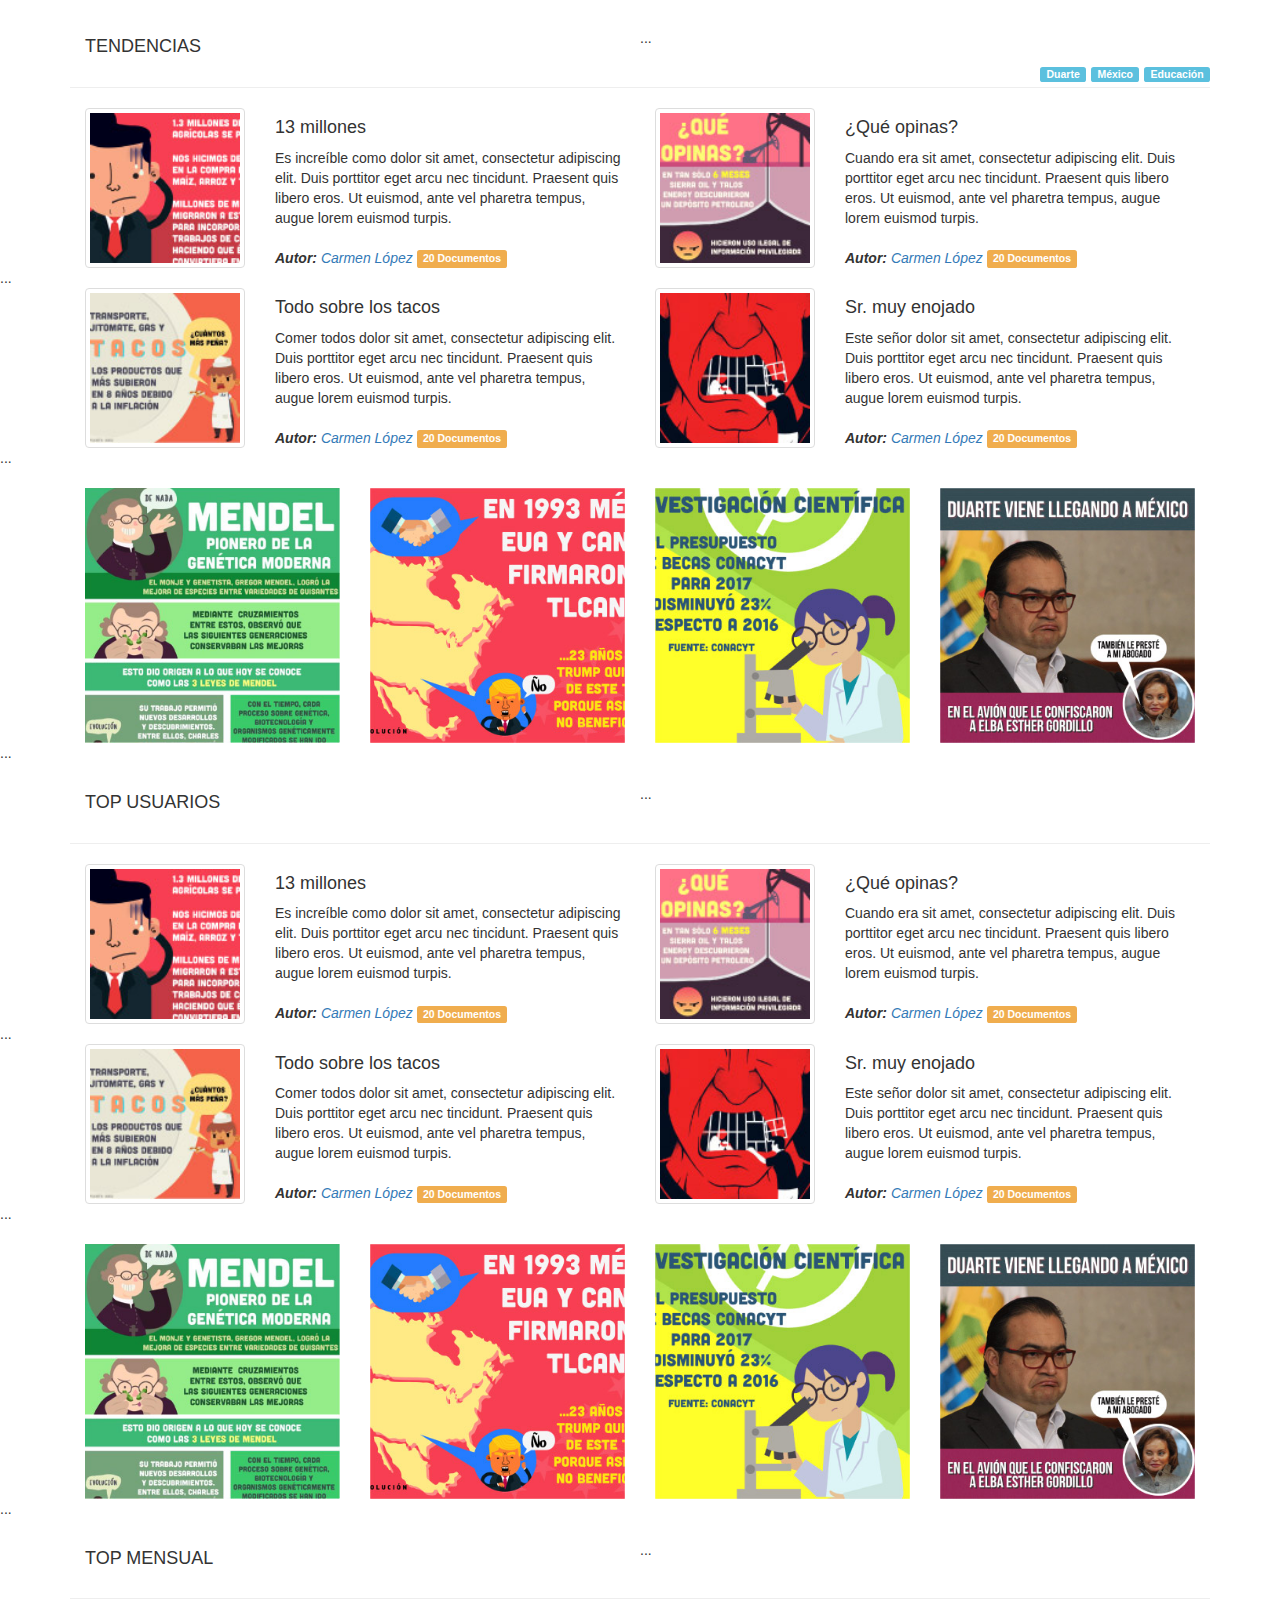
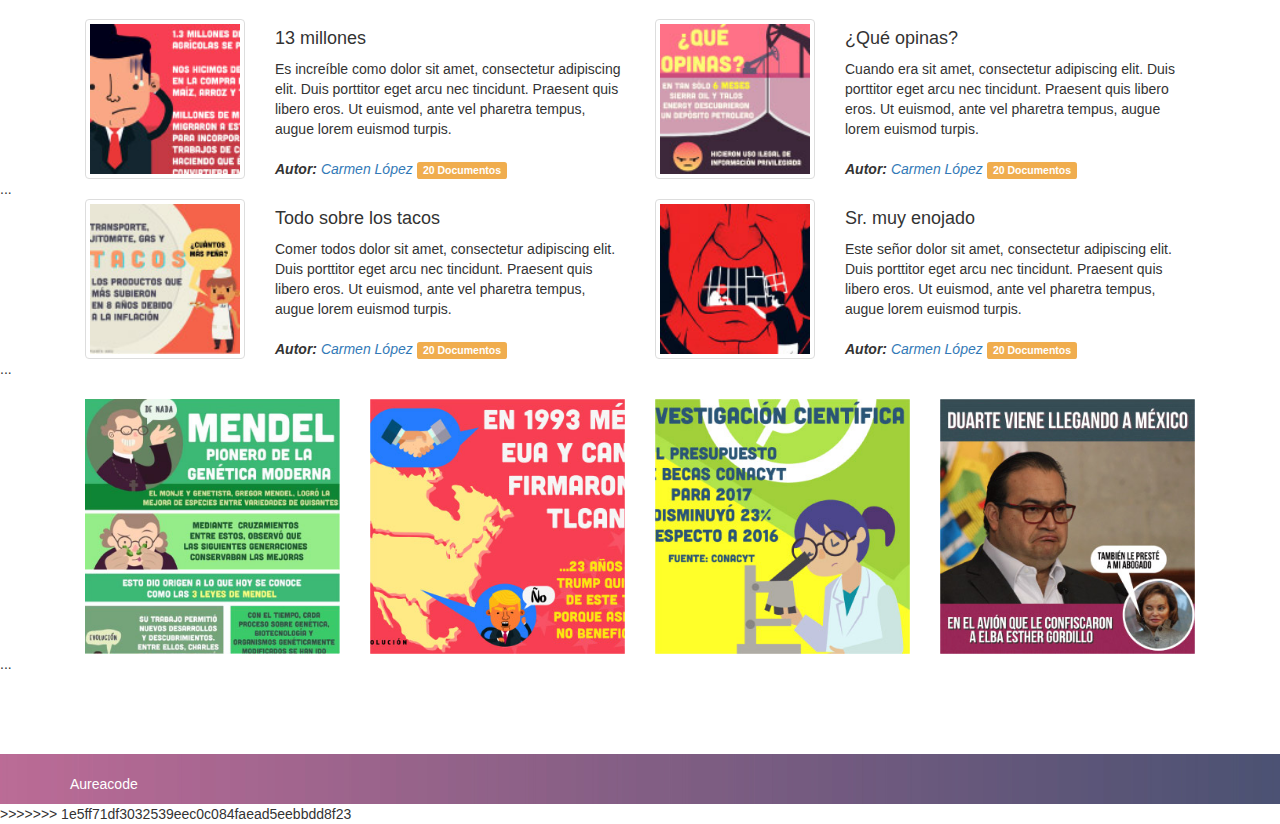
==== commit e05f558f: "html carcasa" ====
--- a/home.html
+++ b/home.html
@@ -29,6 +29,7 @@
             <![endif]-->
     </head>
 
+<<<<<<< HEAD
     <body>
         <!-- Fixed navbar -->
         <nav class="navbar pleca navbar-default navbar-fixed-top">
@@ -278,4 +279,257 @@
         <!-- IE10 viewport hack for Surface/desktop Windows 8 bug --> 
         <script src="assets/js/ie10-viewport-bug-workaround.js"></script>
     </body>
+=======
+<body>
+<!-- Fixed navbar -->
+<nav class="navbar pleca navbar-default navbar-fixed-top">
+  <div class="container">
+    <div class="navbar-header">
+      <button type="button" class="navbar-toggle collapsed" data-toggle="collapse" data-target="#navbar" aria-expanded="false" aria-controls="navbar"> <span class="sr-only"> </span> <span class="icon-bar"></span> <span class="icon-bar"></span> <span class="icon-bar"></span> </button>
+      <!--a class="navbar-brand" href="#">Project name</a--> 
+    </div>
+    <div id="navbar" class="navbar-collapse collapse">
+      <ul class="nav navbar-nav navbar-right">
+        <li class="dropdown"> <a href="#" class="dropdown-toggle" data-toggle="dropdown" role="button" aria-haspopup="true" aria-expanded="false"> <img class="avatar"  src="assets/images/user.png" width="34" height="34"> Hola Jesús <span class="badge alert-danger">42</span></a>
+          <ul class="dropdown-menu">
+            <li><a href="publicar.html">Publicar</a></li>
+            <li><a href="#">Notificaciones <span class="badge alert-danger">42</span></a></li>
+            <li><a href="index.html">Cerrar</a></li>
+          </ul>
+        </li>
+      </ul>
+    </div>
+    <!--/.nav-collapse --> 
+  </div>
+</nav>
+<!-- /Fixed navbar --> 
+<!--Titulo-->
+<div class="container">
+  <div class="starter-template">
+    <h1>Bienvenidos a Sistema de contenidos</h1>
+    <p class="lead">En esta sección puedes encontrar <br>
+      Usuarios destacados con más de 30 documentos.<br>
+    </p>
+    <h3><span class="label label-default mt-20">Filtra por redes sociales</span></h3>
+  </div>
+</div>
+<!--end título --> 
+
+<!--iconos de redes-->
+<div class="container">
+  <div class="col-md-7">
+    <ul>
+      <li>
+        <input type="checkbox" id="cb1" />
+        <label for="cb1"><img src="assets/images/filtro-fb.png" width="48" height="45"></label>
+      </li>
+      <li>
+        <input type="checkbox" id="cb2" />
+        <label for="cb2"><img src="assets/images/filtro-in.png" width="48" height="45"></label>
+      </li>
+      <li>
+        <input type="checkbox" id="cb3" />
+        <label for="cb3"><img src="assets/images/filtro-tw.png" width="48" height="45"></label>
+      </li>
+      l
+      <li>
+        <input type="checkbox" id="cb4" />
+        <label for="cb4"><img src="assets/images/filtro-gif.png" width="48" height="45"></label>
+      </li>
+      <li>
+        <input type="checkbox" id="cb5" />
+        <label for="cb5"><img src="assets/images/filtro-img.png" width="48" height="45"></label>
+      </li>
+      <li>
+        <input type="checkbox" id="cb6" />
+        <label for="cb6"><img src="assets/images/filtro-video.png" width="48" height="45"></label>
+      </li>
+    </ul>
+  </div>
+  <div class="col-md-5">
+    <form class="form-inline mt-25">
+      <div class="form-group">
+        <input type="text" class="form-control" id="exampleInputName2" placeholder="Buscar...">
+      </div>
+      <button type="submit" class="btn btn-default">Buscar</button>
+    </form>
+  </div>
+  <!--end iconos de redes--> 
+</div>
+<section>
+  <div class="container mt-20">
+    <div class="col-md-6 text-uppercase">
+      <h4>tendencias</h4>
+    </div>
+    <div class="col-md-6">
+    
+
+    </div>
+
+    <div class="clearfix">...</div>
+    
+    <span class="label label-info pull-right" style="margin-left:5px">Educación</span>
+    <span class="label label-info pull-right" style="margin-left:5px">México</span>
+    <span class="label label-info pull-right" style="margin-left:5px">Duarte</span>
+<hr />
+  </div>
+  <!--noticias pekes-->
+  <div class="container">
+    <div class="col-lg-2"><img src="assets/images/tw-1.jpg" class="img-thumbnail" width="100%" height="100%"></div>
+    <div class="col-lg-4 ">
+      <h4>13 millones</h4>
+      Es increíble como dolor sit amet, consectetur adipiscing elit. Duis porttitor eget arcu nec tincidunt. Praesent quis libero eros. Ut euismod, ante vel pharetra tempus, augue lorem euismod turpis.
+      <footer class="mt-20"><cite title="Source Title"><b>Autor:</b> <a href="#">Carmen López</a></cite> <span class="label label-warning"> 20 Documentos</span></footer>
+    </div>
+    <div class="col-lg-2"><img src="assets/images/tw-2.jpg" class="img-thumbnail" width="100%" height="100%"></div>
+    <div class="col-lg-4 ">
+      <h4>¿Qué opinas?</h4>
+      Cuando era sit amet, consectetur adipiscing elit. Duis porttitor eget arcu nec tincidunt. Praesent quis libero eros. Ut euismod, ante vel pharetra tempus, augue lorem euismod turpis.
+      <footer class="mt-20"><cite title="Source Title"><b>Autor:</b> <a href="#">Carmen López</a></cite> <span class="label label-warning"> 20 Documentos</span></footer>
+    </div>
+    <hr />
+  </div>
+  <div class="clearfix">...</div>
+  <div class="container">
+    <div class="col-lg-2"><img src="assets/images/tw-3.jpg" class="img-thumbnail" width="100%" height="100%"></div>
+    <div class="col-lg-4 ">
+      <h4>Todo sobre los tacos</h4>
+      Comer todos dolor sit amet, consectetur adipiscing elit. Duis porttitor eget arcu nec tincidunt. Praesent quis libero eros. Ut euismod, ante vel pharetra tempus, augue lorem euismod turpis.
+      <footer class="mt-20"><cite title="Source Title"><b>Autor:</b> <a href="#">Carmen López</a></cite> <span class="label label-warning"> 20 Documentos</span></footer>
+    </div>
+    <div class="col-lg-2"><img src="assets/images/tw-4.jpg" class="img-thumbnail" width="100%" height="100%"></div>
+    <div class="col-lg-4 ">
+      <h4>Sr. muy enojado</h4>
+      Este señor dolor sit amet, consectetur adipiscing elit. Duis porttitor eget arcu nec tincidunt. Praesent quis libero eros. Ut euismod, ante vel pharetra tempus, augue lorem euismod turpis.
+      <footer class="mt-20"><cite title="Source Title"><b>Autor:</b> <a href="#">Carmen López</a></cite> <span class="label label-warning"> 20 Documentos</span></footer>
+    </div>
+    <hr />
+  </div>
+  <!--end noticias pekes-->
+  <div class="clearfix">...</div>
+  <div class="container mt-20">
+    <div class="col-md-3"><img  src="assets/images/img-1.jpg" width="100%" ></div>
+    <div class="col-md-3"><img  src="assets/images/img-2.jpg" width="100%" ></div>
+    <div class="col-md-3"><img  src="assets/images/img-3.jpg" width="100%" ></div>
+    <div class="col-md-3"><img  src="assets/images/img-4.jpg" width="100%" ></div>
+  </div>
+  <div class="clearfix">...</div>
+</section>
+<section>
+  <div class="container mt-20">
+    <div class="col-md-6 text-uppercase">
+      <h4>top usuarios</h4>
+    </div>
+    <div class="col-md-6"></div>
+    <div class="clearfix">...</div>
+    <hr />
+  </div>
+  <!--noticias pekes-->
+  <div class="container">
+    <div class="col-lg-2"><img src="assets/images/tw-1.jpg" class="img-thumbnail" width="100%" height="100%"></div>
+    <div class="col-lg-4 ">
+      <h4>13 millones</h4>
+      Es increíble como dolor sit amet, consectetur adipiscing elit. Duis porttitor eget arcu nec tincidunt. Praesent quis libero eros. Ut euismod, ante vel pharetra tempus, augue lorem euismod turpis.
+      <footer class="mt-20"><cite title="Source Title"><b>Autor:</b> <a href="#">Carmen López</a></cite> <span class="label label-warning"> 20 Documentos</span></footer>
+    </div>
+    <div class="col-lg-2"><img src="assets/images/tw-2.jpg" class="img-thumbnail" width="100%" height="100%"></div>
+    <div class="col-lg-4 ">
+      <h4>¿Qué opinas?</h4>
+      Cuando era sit amet, consectetur adipiscing elit. Duis porttitor eget arcu nec tincidunt. Praesent quis libero eros. Ut euismod, ante vel pharetra tempus, augue lorem euismod turpis.
+      <footer class="mt-20"><cite title="Source Title"><b>Autor:</b> <a href="#">Carmen López</a></cite> <span class="label label-warning"> 20 Documentos</span></footer>
+    </div>
+    <hr />
+  </div>
+  <div class="clearfix">...</div>
+  <div class="container">
+    <div class="col-lg-2"><img src="assets/images/tw-3.jpg" class="img-thumbnail" width="100%" height="100%"></div>
+    <div class="col-lg-4 ">
+      <h4>Todo sobre los tacos</h4>
+      Comer todos dolor sit amet, consectetur adipiscing elit. Duis porttitor eget arcu nec tincidunt. Praesent quis libero eros. Ut euismod, ante vel pharetra tempus, augue lorem euismod turpis.
+      <footer class="mt-20"><cite title="Source Title"><b>Autor:</b> <a href="#">Carmen López</a></cite> <span class="label label-warning"> 20 Documentos</span></footer>
+    </div>
+    <div class="col-lg-2"><img src="assets/images/tw-4.jpg" class="img-thumbnail" width="100%" height="100%"></div>
+    <div class="col-lg-4 ">
+      <h4>Sr. muy enojado</h4>
+      Este señor dolor sit amet, consectetur adipiscing elit. Duis porttitor eget arcu nec tincidunt. Praesent quis libero eros. Ut euismod, ante vel pharetra tempus, augue lorem euismod turpis.
+      <footer class="mt-20"><cite title="Source Title"><b>Autor:</b> <a href="#">Carmen López</a></cite> <span class="label label-warning"> 20 Documentos</span></footer>
+    </div>
+    <hr />
+  </div>
+  <!--end noticias pekes-->
+  <div class="clearfix">...</div>
+  <div class="container mt-20">
+    <div class="col-md-3"><img  src="assets/images/img-1.jpg" width="100%" ></div>
+    <div class="col-md-3"><img  src="assets/images/img-2.jpg" width="100%" ></div>
+    <div class="col-md-3"><img  src="assets/images/img-3.jpg" width="100%" ></div>
+    <div class="col-md-3"><img  src="assets/images/img-4.jpg" width="100%" ></div>
+  </div>
+  <div class="clearfix">...</div>
+</section>
+<section>
+  <div class="container mt-20">
+    <div class="col-md-6 text-uppercase">
+      <h4>top mensual</h4>
+    </div>
+    <div class="col-md-6"></div>
+    <div class="clearfix">...</div>
+    <hr />
+  </div>
+  <!--noticias pekes-->
+  <div class="container">
+    <div class="col-lg-2"><img src="assets/images/tw-1.jpg" class="img-thumbnail" width="100%" height="100%"></div>
+    <div class="col-lg-4 ">
+      <h4>13 millones</h4>
+      Es increíble como dolor sit amet, consectetur adipiscing elit. Duis porttitor eget arcu nec tincidunt. Praesent quis libero eros. Ut euismod, ante vel pharetra tempus, augue lorem euismod turpis.
+      <footer class="mt-20"><cite title="Source Title"><b>Autor:</b> <a href="#">Carmen López</a></cite> <span class="label label-warning"> 20 Documentos</span></footer>
+    </div>
+    <div class="col-lg-2"><img src="assets/images/tw-2.jpg" class="img-thumbnail" width="100%" height="100%"></div>
+    <div class="col-lg-4 ">
+      <h4>¿Qué opinas?</h4>
+      Cuando era sit amet, consectetur adipiscing elit. Duis porttitor eget arcu nec tincidunt. Praesent quis libero eros. Ut euismod, ante vel pharetra tempus, augue lorem euismod turpis.
+      <footer class="mt-20"><cite title="Source Title"><b>Autor:</b> <a href="#">Carmen López</a></cite> <span class="label label-warning"> 20 Documentos</span></footer>
+    </div>
+    <hr />
+  </div>
+  <div class="clearfix">...</div>
+  <div class="container">
+    <div class="col-lg-2"><img src="assets/images/tw-3.jpg" class="img-thumbnail" width="100%" height="100%"></div>
+    <div class="col-lg-4 ">
+      <h4>Todo sobre los tacos</h4>
+      Comer todos dolor sit amet, consectetur adipiscing elit. Duis porttitor eget arcu nec tincidunt. Praesent quis libero eros. Ut euismod, ante vel pharetra tempus, augue lorem euismod turpis.
+      <footer class="mt-20"><cite title="Source Title"><b>Autor:</b> <a href="#">Carmen López</a></cite> <span class="label label-warning"> 20 Documentos</span></footer>
+    </div>
+    <div class="col-lg-2"><img src="assets/images/tw-4.jpg" class="img-thumbnail" width="100%" height="100%"></div>
+    <div class="col-lg-4 ">
+      <h4>Sr. muy enojado</h4>
+      Este señor dolor sit amet, consectetur adipiscing elit. Duis porttitor eget arcu nec tincidunt. Praesent quis libero eros. Ut euismod, ante vel pharetra tempus, augue lorem euismod turpis.
+      <footer class="mt-20"><cite title="Source Title"><b>Autor:</b> <a href="#">Carmen López</a></cite> <span class="label label-warning"> 20 Documentos</span></footer>
+    </div>
+    <hr />
+  </div>
+  <!--end noticias pekes-->
+  <div class="clearfix">...</div>
+  <div class="container mt-20">
+    <div class="col-md-3"><img  src="assets/images/img-1.jpg" width="100%" ></div>
+    <div class="col-md-3"><img  src="assets/images/img-2.jpg" width="100%" ></div>
+    <div class="col-md-3"><img  src="assets/images/img-3.jpg" width="100%" ></div>
+    <div class="col-md-3"><img  src="assets/images/img-4.jpg" width="100%" ></div>
+  </div>
+  <div class="clearfix">...</div>
+</section>
+<footer class="footer pleca mt-80">
+  <div class="container ">
+    <p class="mt-20"  style="color:#FFF;">Aureacode</p>
+  </div>
+</footer>
+<!-- Bootstrap core JavaScript
+    ================================================== --> 
+<!-- Placed at the end of the document so the pages load faster --> 
+<script src="https://ajax.googleapis.com/ajax/libs/jquery/1.12.4/jquery.min.js"></script> 
+<script>window.jQuery || document.write('<script src="assets/js/jquery.min.js"><\/script>')</script> 
+<script src="assets/js/bootstrap.min.js"></script> 
+<!-- IE10 viewport hack for Surface/desktop Windows 8 bug --> 
+<script src="assets/js/ie10-viewport-bug-workaround.js"></script>
+</body>
+>>>>>>> 1e5ff71df3032539eec0c084faead5eebbdd8f23
 </html>
